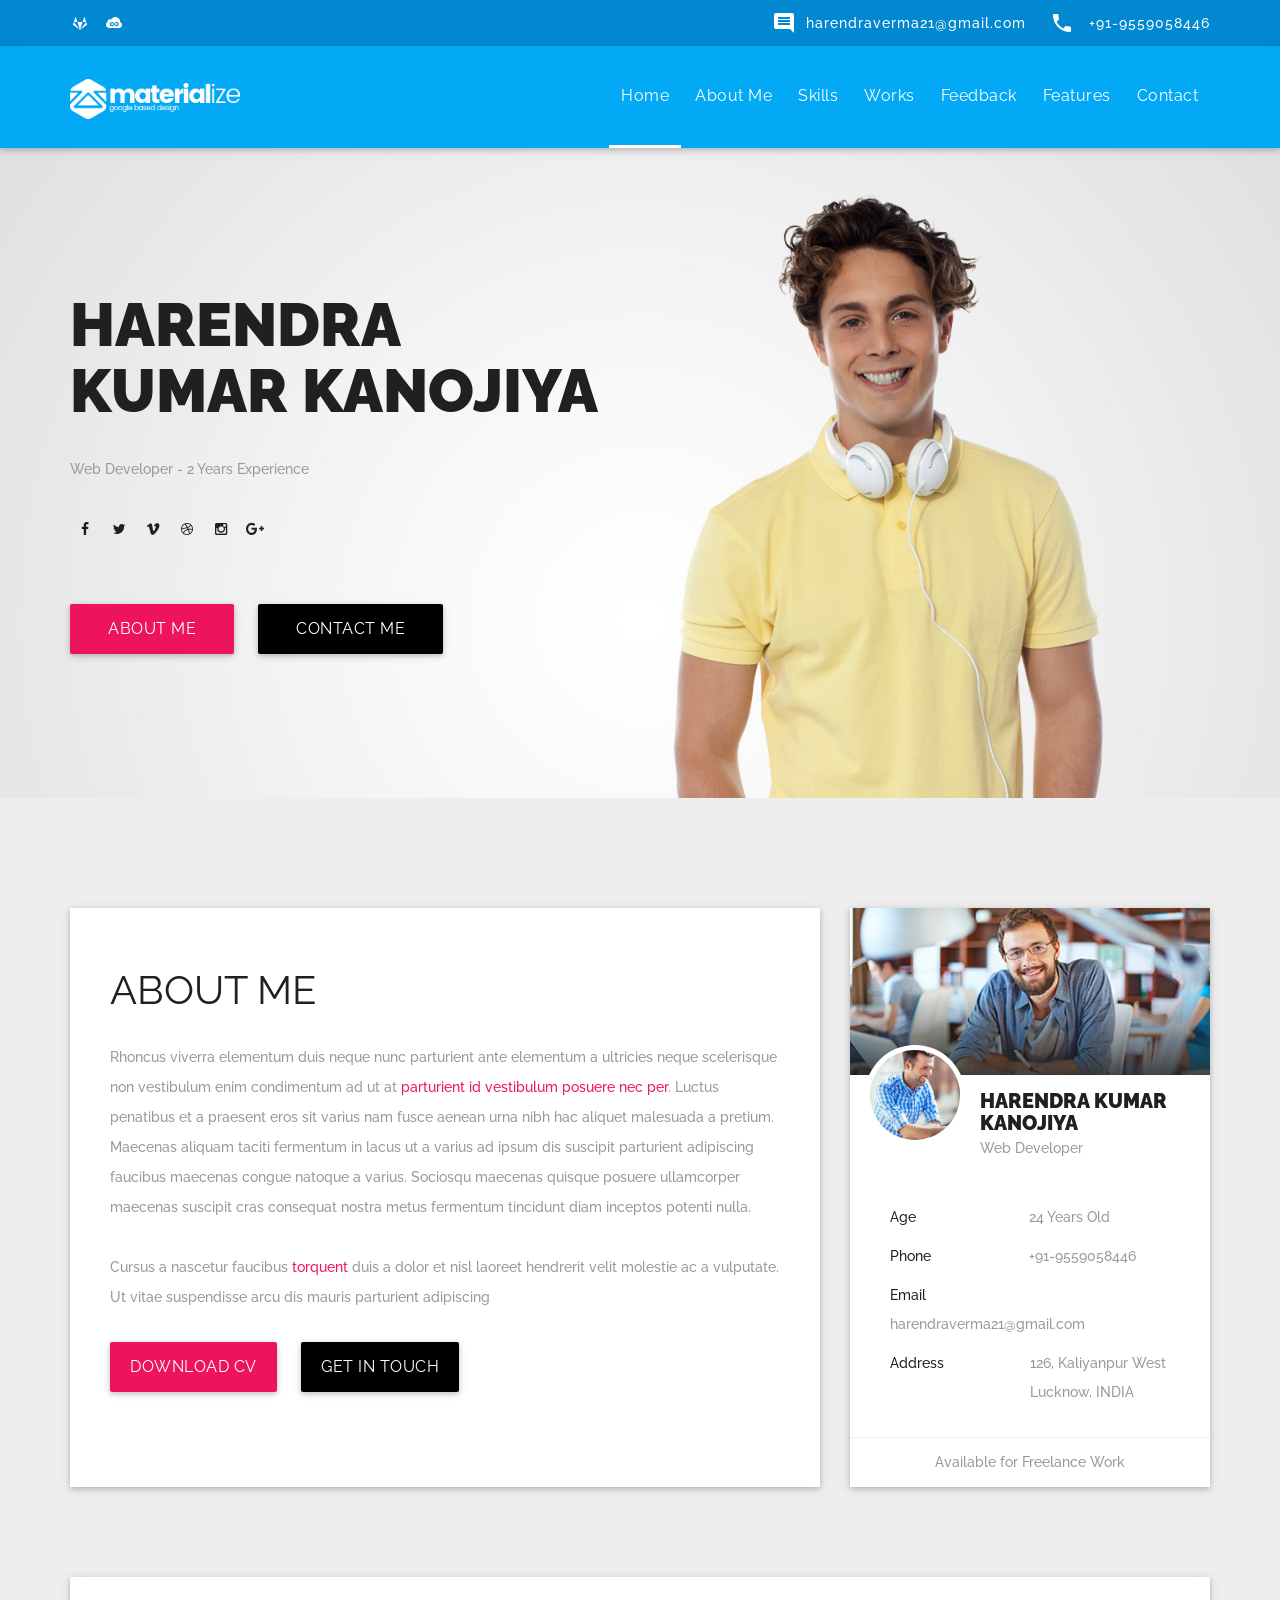
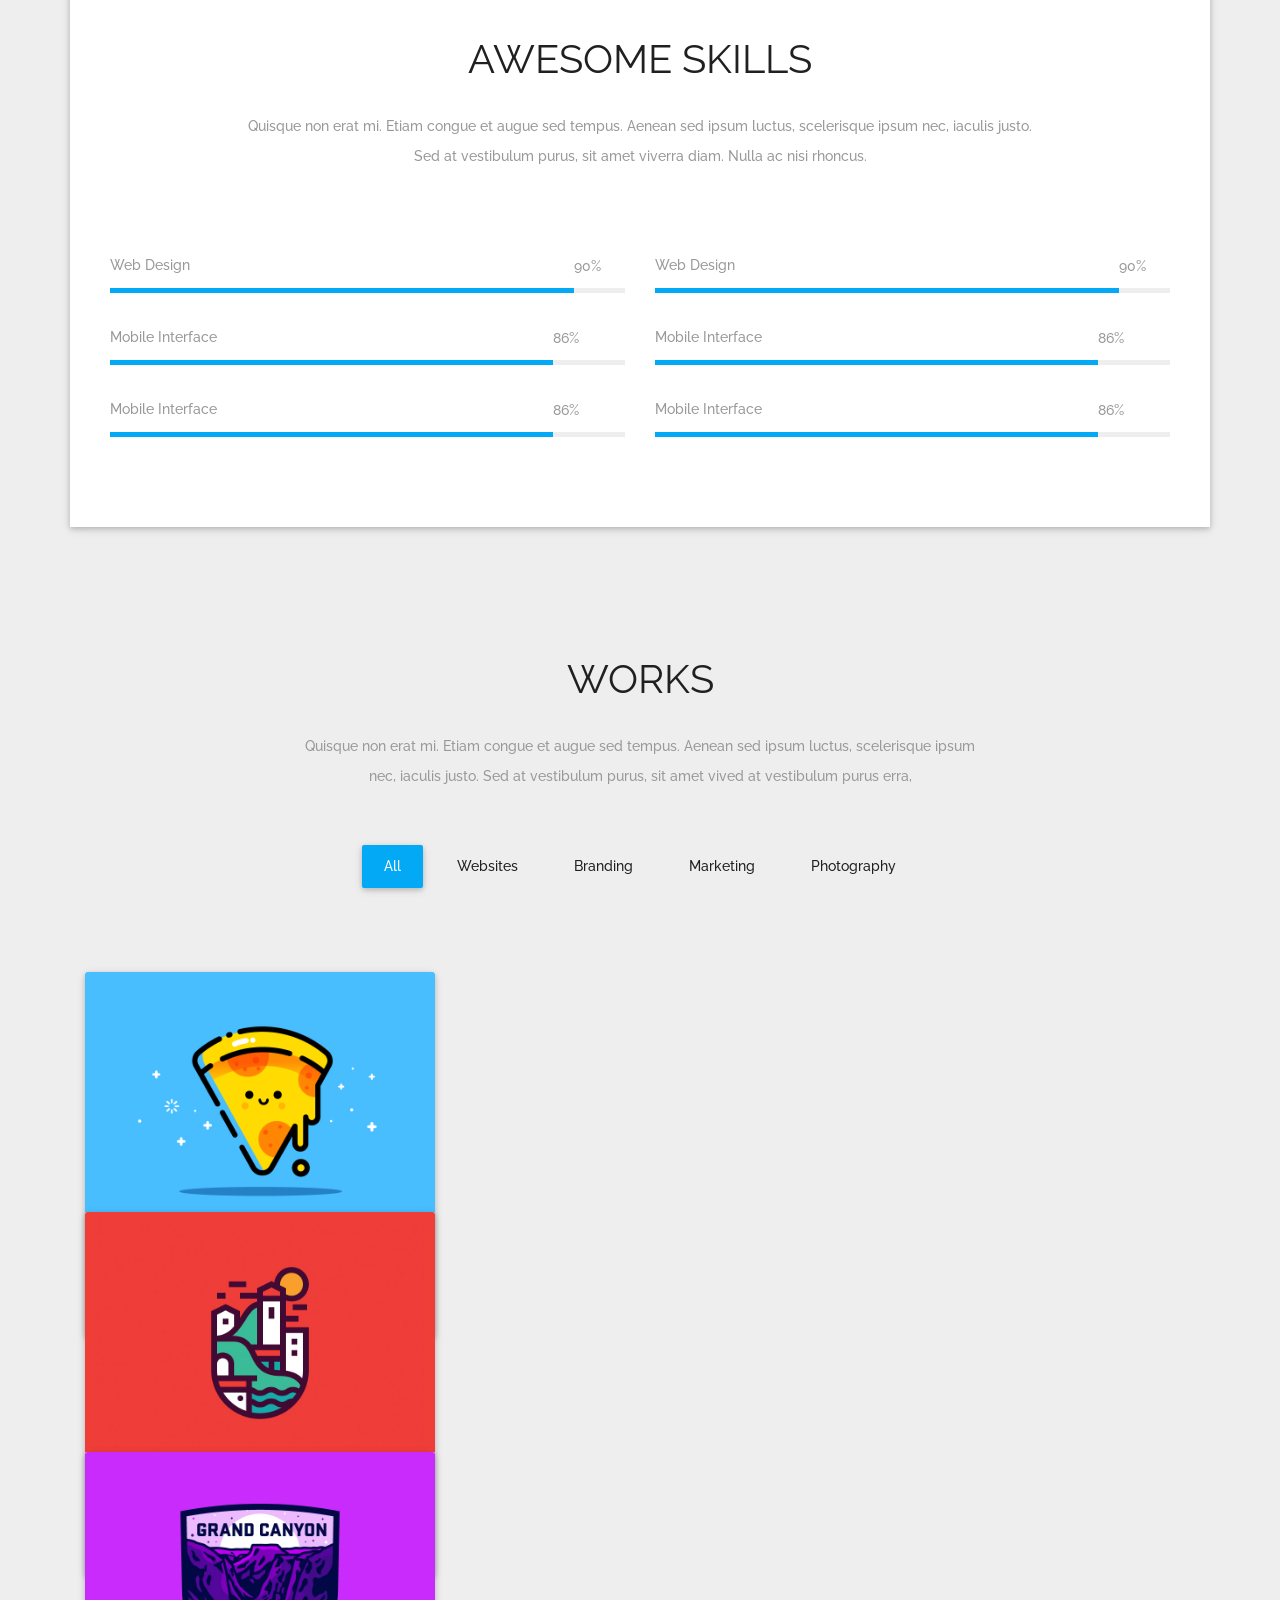
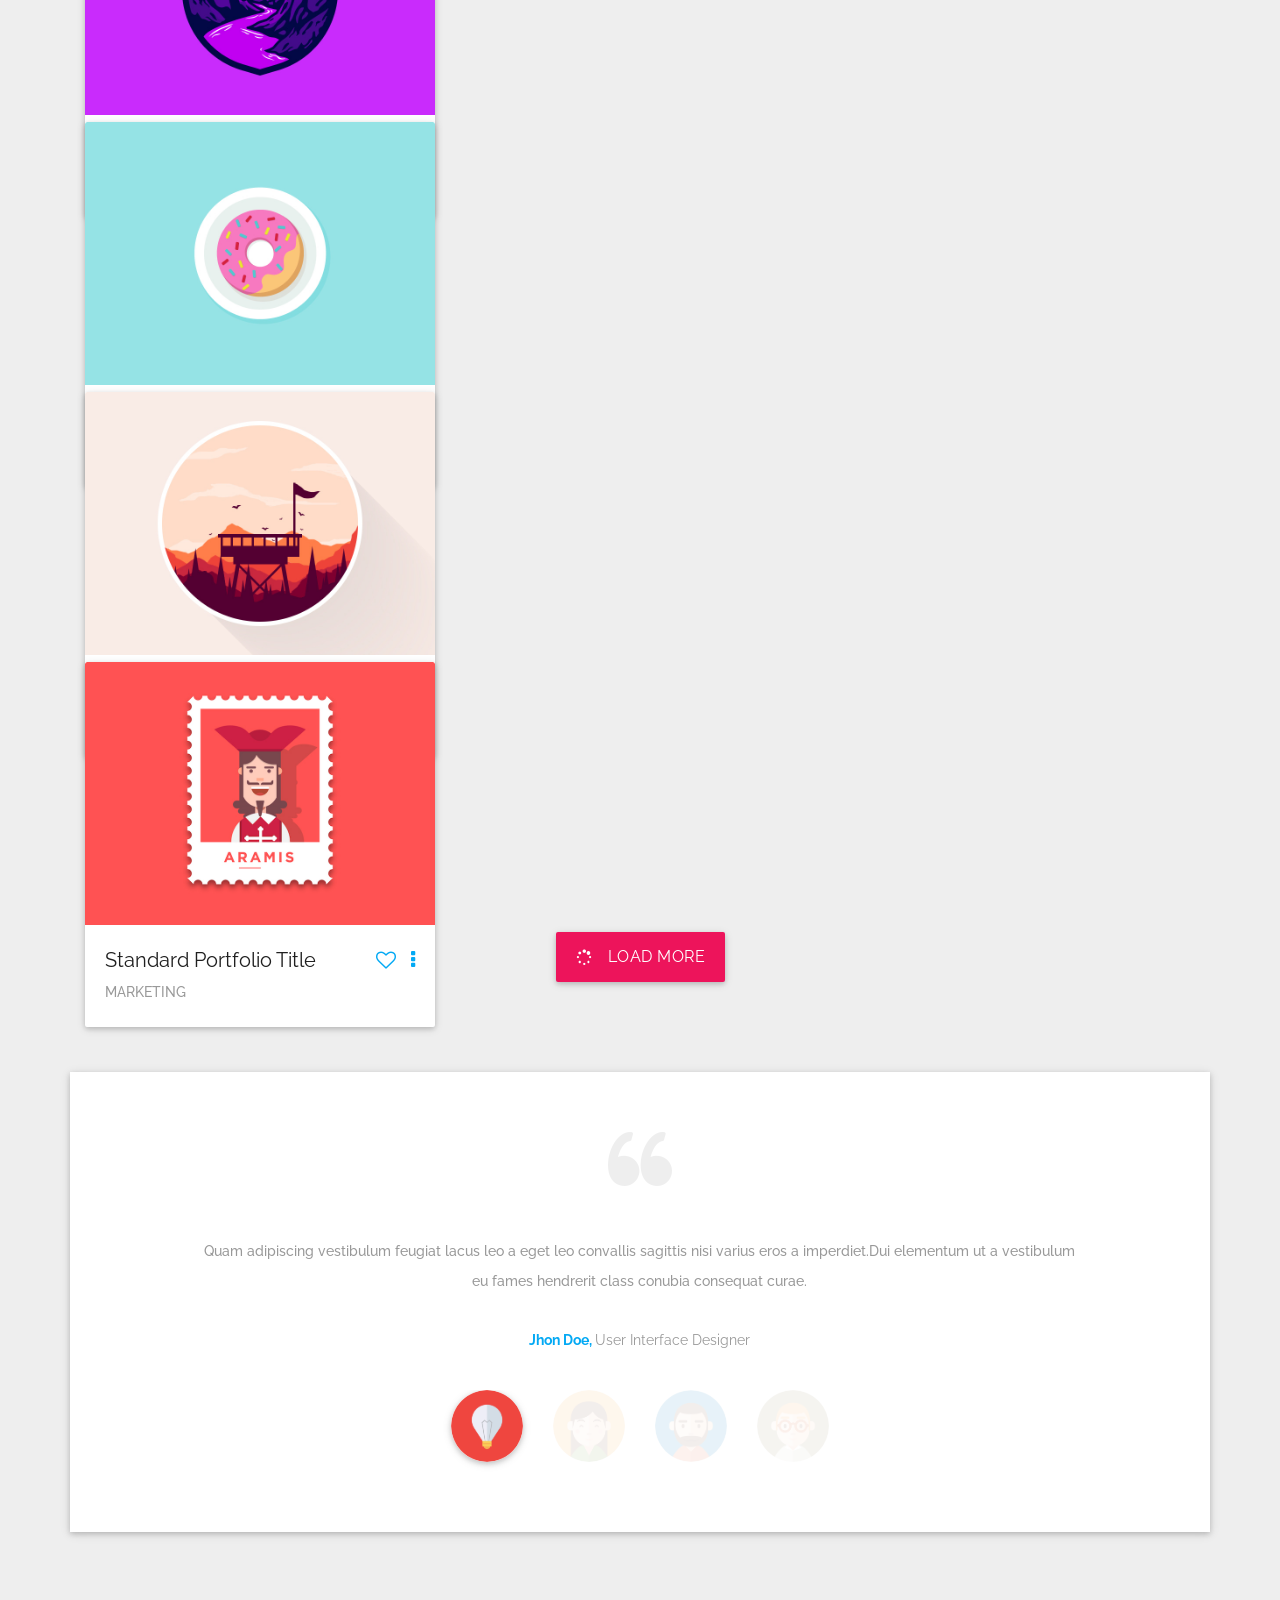
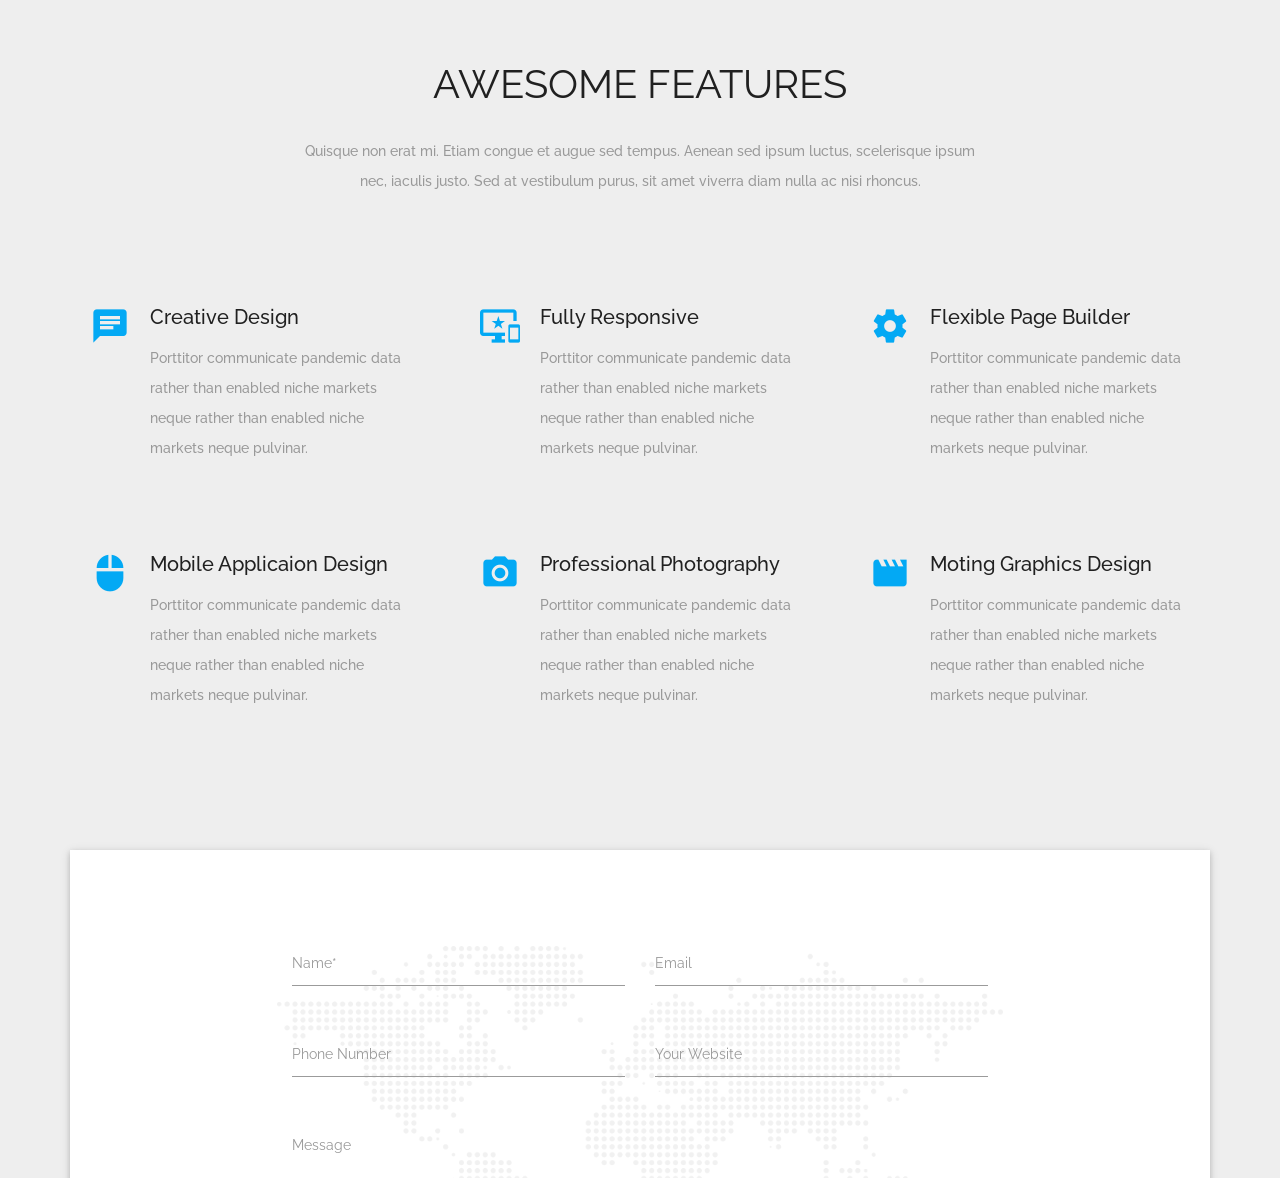
==== index.html @ daa201a1 "change to index.html" ====
<!DOCTYPE html>
<html lang="en">
<head>
<meta charset="utf-8">
<meta http-equiv="X-UA-Compatible" content="IE=edge">
<meta name="viewport" content="width=device-width, initial-scale=1">
<meta name="description" content="materialize is a material design based mutipurpose responsive template">
<meta name="keywords" content="material design, card style, material template, portfolio, corporate, business, creative, agency">
<meta name="author" content="harendra">
<title>Harendra Kumar Kanojiya - Personal Website</title>
<link href='https://fonts.googleapis.com/css?family=Raleway:400,300,500,700,900' rel='stylesheet' type='text/css'>

<link href="assets/fonts/font-awesome/css/font-awesome.min.css" rel="stylesheet">

<link href="assets/fonts/iconfont/material-icons.css" rel="stylesheet">

<link href="assets/flexSlider/flexslider.css" rel="stylesheet">

<link href="assets/materialize/css/materialize.min.css" rel="stylesheet">

<link href="assets/bootstrap/css/bootstrap.min.css" rel="stylesheet">

<link href="assets/css/shortcodes/shortcodesae52.css?v=5" rel="stylesheet">

<link href="styleae52.css?v=5" rel="stylesheet">


<!--[if lt IE 9]>
  <script src="https://oss.maxcdn.com/html5shiv/3.7.2/html5shiv.min.js"></script>
  <script src="https://oss.maxcdn.com/respond/1.4.2/respond.min.js"></script>
<![endif]-->
</head>
<body id="top" data-spy="scroll" data-target="#materialize-menu" data-offset="148">

<div class="top-bar light-blue darken-2 visible-md visible-lg">
<div class="container">
<div class="row">

<div class="col-md-6">

<ul class="list-inline social-top light tt-animate btt">
<li><a href="#"><i class="fa fa-gitlab"></i></a></li>
<li><a href="#"><i class="fa fa-jsfiddle"></i></a></li>
</ul>
</div>
<div class="col-md-6 text-right">
<ul class="topbar-cta no-margin">
<li class="mr-20">
<a><i class="material-icons mr-10">&#xE0B9;</i>harendraverma21@gmail.com</a>
</li>
<li>
<a><i class="material-icons mr-10">&#xE0CD;</i> +91-9559058446</a>
</li>
</ul>
</div>
</div>
</div>
</div>

<header id="header" class="tt-nav nav-border-bottom">
<div class="header-sticky brand-header">
<div class="container">
<div id="materialize-menu" class="menuzord">

<a href="#top" class="logo-brand page-scroll" data-section="#top">
<img src="assets/img/logo-white.png" alt="" />
</a>


<ul class="nav menuzord-menu pull-right light op-nav">
<li class="active">
<a href="#home" data-scroll>Home</a>
</li>
<li>
<a href="#about" data-scroll>About Me</a>
</li>
<li>
<a href="#skills" data-scroll>Skills</a>
</li>
<li>
<a href="#works" data-scroll>Works</a>
</li>
<li>
<a href="#testimonials" data-scroll>Feedback</a>
</li>
<li>
<a href="#features" data-scroll>Features</a>
</li>
<li>
<a href="#contact" data-scroll>Contact</a>
</li>
</ul>

</div>
</div>
</div>
</header>

<section id="home" class="banner-15 height-650 valign-wrapper">
<div class="valign-cell">
<div class="container">
<div class="row">
<div class="col-md-6">
<h1 class="intro-title text-uppercase mb-30">Harendra Kumar Kanojiya</h1>
<p class="text-medium">Web Developer - 2 Years Experience</p>
<ul class="social-link dark mb-30 tt-animate btt">
<li>
<a href="#"><i class="fa fa-facebook"></i></a>
</li>
<li>
<a href="#"><i class="fa fa-twitter"></i></a>
</li>
<li>
<a href="#"><i class="fa fa-vimeo"></i></a>
</li>
<li>
<a href="#"><i class="fa fa-dribbble"></i></a>
</li>
<li>
<a href="#"><i class="fa fa-instagram"></i></a>
</li>
<li>
<a href="#"><i class="fa fa-google-plus"></i></a>
</li>
</ul>
<a href="#" class="btn btn-lg pink waves-effect waves-light mt-20 mr-20">About Me</a>
<a href="#" class="btn btn-lg black waves-effect waves-light mt-20">Contact Me</a>
</div>
</div>
</div>
</div>
</section>
<section id="about" class="padding-top-110 grey lighten-3">
<div class="container">
<div class="row equal-height-row">
<div class="col-md-8">
<div class="white z-depth-1 equal-height-column">
<div class="box-padding">
<h1 class="text-uppercase mb-30">About Me</h1>
<p>Rhoncus viverra elementum duis neque nunc parturient ante elementum a ultricies neque scelerisque non vestibulum enim condimentum ad ut at <a href="#">parturient id vestibulum posuere nec per</a>. Luctus penatibus et a praesent eros sit varius nam fusce aenean urna nibh hac aliquet malesuada a pretium. Maecenas aliquam taciti fermentum in lacus ut a varius ad ipsum dis suscipit parturient adipiscing faucibus maecenas congue natoque a varius. Sociosqu maecenas quisque posuere ullamcorper maecenas suscipit cras consequat nostra metus fermentum tincidunt diam inceptos potenti nulla.</p>
<p>Cursus a nascetur faucibus <a href="#">torquent</a> duis a dolor et nisl laoreet hendrerit velit molestie ac a vulputate. Ut vitae suspendisse arcu dis mauris parturient adipiscing</p>
<div class="cta-button">
<a href="#!" class="btn pink mr-20 waves-effect waves-light">Download CV</a>
<a href="#!" class="btn black waves-effect waves-light">Get in touch</a>
</div>
</div>
</div>
</div>
<div class="col-md-4">
<div class="author-wrapper profile white z-depth-1 equal-height-column">
<div class="author-cover">
<img src="assets/img/blog/author-large-thumb.jpg" alt="">
</div>
<div class="author-avatar">
<img src="assets/img/blog/author-2.jpg" alt="">
<h2 class="text-extrabold text-uppercase no-margin">Harendra Kumar Kanojiya</h2>
<span>Web Developer</span>
</div>
<ul class="author-meta mb-30">
<li><span class="title"> Age </span> 24 Years Old</li>
<li><span class="title"> Phone </span> +91-9559058446</li>
<li><span class="title"> Email </span> harendraverma21@gmail.com</li>
<li><span class="title"> Address </span> <span class="address">126, Kaliyanpur West <br> Lucknow, INDIA</span></li>
</ul>
<hr>
<span class="available"><a class="page-scroll" href="#contact">Available for Freelance Work</a></span>
</div> 
</div>
</div>
</div>
</section>
<section id="skills" class="padding-top-90 padding-bottom-20 grey lighten-3">
<div class="container">
<div class="box-padding white z-depth-1">
<div class="text-center mb-80">
<h1 class="text-uppercase mb-30">Awesome skills</h1>
<p>Quisque non erat mi. Etiam congue et augue sed tempus. Aenean sed ipsum luctus, scelerisque ipsum nec, iaculis justo. <br>Sed at vestibulum purus, sit amet viverra diam. Nulla ac nisi rhoncus.</p>
</div>
<div class="row">
<div class="col-sm-6">
<div class="progress-section">
<span class="progress-title">Web Design</span>
<div class="progress">
<div class="progress-bar brand-bg six-sec-ease-in-out" role="progressbar" aria-valuenow="90" aria-valuemin="0" aria-valuemax="100">
<span>90%</span>
</div>
</div>
</div> 
<div class="progress-section">
<span class="progress-title">Mobile Interface</span>
<div class="progress">
<div class="progress-bar brand-bg six-sec-ease-in-out" role="progressbar" aria-valuenow="86" aria-valuemin="0" aria-valuemax="100">
<span>86%</span>
</div>
</div>
</div> 
<div class="progress-section">
<span class="progress-title">Mobile Interface</span>
<div class="progress">
<div class="progress-bar brand-bg six-sec-ease-in-out" role="progressbar" aria-valuenow="86" aria-valuemin="0" aria-valuemax="100">
<span>86%</span>
</div>
</div>
</div> 
</div>
<div class="col-sm-6">
<div class="progress-section">
<span class="progress-title">Web Design</span>
<div class="progress">
<div class="progress-bar brand-bg six-sec-ease-in-out" role="progressbar" aria-valuenow="90" aria-valuemin="0" aria-valuemax="100">
<span>90%</span>
</div>
</div>
</div> 
<div class="progress-section">
<span class="progress-title">Mobile Interface</span>
<div class="progress">
<div class="progress-bar brand-bg six-sec-ease-in-out" role="progressbar" aria-valuenow="86" aria-valuemin="0" aria-valuemax="100">
<span>86%</span>
</div>
</div>
</div> 
<div class="progress-section">
<span class="progress-title">Mobile Interface</span>
<div class="progress">
<div class="progress-bar brand-bg six-sec-ease-in-out" role="progressbar" aria-valuenow="86" aria-valuemin="0" aria-valuemax="100">
<span>86%</span>
</div>
</div>
</div> 
</div>
</div>
</div>
</div>
</section>
<section id="works" class="padding-top-110 grey lighten-3">
<div class="container">
<div class="text-center mb-50">
<h1 class="text-uppercase mb-30">Works</h1>
<p class="section-sub">Quisque non erat mi. Etiam congue et augue sed tempus. Aenean sed ipsum luctus, scelerisque ipsum nec, iaculis justo. Sed at vestibulum purus, sit amet vived at vestibulum purus erra,</p>
</div>
<div class="portfolio-container">
<ul class="portfolio-filter text-center brand-filter">
<li class="active waves-effect waves-light" data-group="all">All</li>
<li class="waves-effect waves-light" data-group="websites">Websites</li>
<li class="waves-effect waves-light" data-group="branding">Branding</li>
<li class="waves-effect waves-light" data-group="marketing">Marketing</li>
<li class="waves-effect waves-light" data-group="photography">Photography</li>
</ul>
<div class="portfolio portfolio-with-title col-3 gutter mtb-50">
<div class="portfolio-item" data-groups='["all", "branding"]'>
<div class="card">
<div class="card-image waves-effect waves-block waves-light">
<img class="activator" src="assets/img/portfolio/portfolio-1.jpg" alt="image">
</div>
<div class="card-content">
<span class="card-title activator">Standard Portfolio Title <i class="fa fa-ellipsis-v right"></i> <i class="fa fa-heart-o right"></i></span>
<p><a href="#">Photography</a></p>
</div>
<div class="card-reveal">
<span class="card-title">Standard Portfolio Title <i class="material-icons right">&#xE5CD;</i></span>
 <p><a href="#">Photography</a></p>
<p>Authoritatively grow quality technologies for strategic sources. Dramatically evolve front-end services for functional e-markets. Credibly parallel task multifunctional methods.</p>
<a href="#" class="readmore">View full project</a>
</div>
</div>
</div>
<div class="portfolio-item" data-groups='["all", "branding", "marketing"]'>
<div class="card">
<div class="card-image waves-effect waves-block waves-light">
<img class="activator" src="assets/img/portfolio/portfolio-2.jpg" alt="image">
</div>
<div class="card-content">
<span class="card-title activator">Standard Portfolio Title <i class="fa fa-ellipsis-v right"></i> <i class="fa fa-heart-o right"></i></span>
<p><a href="#">Website</a></p>
</div>
<div class="card-reveal">
<span class="card-title">Standard Portfolio Title <i class="material-icons right">&#xE5CD;</i></span>
<p><a href="#">Website</a></p>
<p>Authoritatively grow quality technologies for strategic sources. Dramatically evolve front-end services for functional e-markets. Credibly parallel task multifunctional methods.</p>
<a href="#" class="readmore">View full project</a>
</div>
</div>
</div>
<div class="portfolio-item" data-groups='["all", "websites", "branding"]'>
<div class="card">
<div class="card-image waves-effect waves-block waves-light">
<img class="activator" src="assets/img/portfolio/portfolio-3.jpg" alt="image">
</div>
<div class="card-content">
<span class="card-title activator">Standard Portfolio Title <i class="fa fa-ellipsis-v right"></i> <i class="fa fa-heart-o right"></i></span>
<p><a href="#">Material Design</a></p>
</div>
<div class="card-reveal">
<span class="card-title">Standard Portfolio Title <i class="material-icons right">&#xE5CD;</i></span>
<p><a href="#">Material Design</a></p>
<p>Authoritatively grow quality technologies for strategic sources. Dramatically evolve front-end services for functional e-markets. Credibly parallel task multifunctional methods.</p>
<a href="#" class="readmore">View full project</a>
</div>
</div>
</div>
<div class="portfolio-item" data-groups='["all", "websites", "photography", "marketing"]'>
<div class="card">
<div class="card-image waves-effect waves-block waves-light">
<img class="activator" src="assets/img/portfolio/portfolio-4.jpg" alt="image">
</div>
<div class="card-content">
<span class="card-title activator">Standard Portfolio Title <i class="fa fa-ellipsis-v right"></i> <i class="fa fa-heart-o right"></i></span>
<p><a href="#">UX Design</a></p>
</div>
<div class="card-reveal">
<span class="card-title">Standard Portfolio Title <i class="material-icons right">&#xE5CD;</i></span>
<p><a href="#">UX Design</a></p>
<p>Authoritatively grow quality technologies for strategic sources. Dramatically evolve front-end services for functional e-markets. Credibly parallel task multifunctional methods.</p>
<a href="#" class="readmore">View full project</a>
</div>
</div>
</div>
<div class="portfolio-item" data-groups='["all", "websites",  "photography"]'>
<div class="card">
<div class="card-image waves-effect waves-block waves-light">
<img class="activator" src="assets/img/portfolio/portfolio-5.jpg" alt="image">
</div>
<div class="card-content">
<span class="card-title activator">Standard Portfolio Title <i class="fa fa-ellipsis-v right"></i> <i class="fa fa-heart-o right"></i></span>
<p><a href="#">UI Design</a></p>
</div>
<div class="card-reveal">
<span class="card-title">Standard Portfolio Title <i class="material-icons right">&#xE5CD;</i></span>
<p><a href="#">UI Design</a></p>
<p>Authoritatively grow quality technologies for strategic sources. Dramatically evolve front-end services for functional e-markets. Credibly parallel task multifunctional methods.</p>
<a href="#" class="readmore">View full project</a>
</div>
</div>
</div>
<div class="portfolio-item" data-groups='["all", "marketing", "photography"]'>
<div class="card">
<div class="card-image waves-effect waves-block waves-light">
<img class="activator" src="assets/img/portfolio/portfolio-6.jpg" alt="image">
</div>
<div class="card-content">
<span class="card-title activator">Standard Portfolio Title <i class="fa fa-ellipsis-v right"></i> <i class="fa fa-heart-o right"></i></span>
<p><a href="#">Marketing</a></p>
</div>
<div class="card-reveal">
<span class="card-title">Standard Portfolio Title <i class="material-icons right">&#xE5CD;</i></span>
<p><a href="#">Marketing</a></p>
<p>Authoritatively grow quality technologies for strategic sources. Dramatically evolve front-end services for functional e-markets. Credibly parallel task multifunctional methods.</p>
<a href="#" class="readmore">View full project</a>
</div>
</div>
</div>
</div>
<div class="load-more-button text-center">
<a class="waves-effect waves-light btn btn-large pink"> <i class="fa fa-spinner left"></i> Load More</a>
</div>
</div>
</div>
</section>
<section id="testimonials" class="padding-top-90 padding-bottom-20 grey lighten-3">
<div class="container">
<div class="box-padding white z-depth-1">
<div class="row">
<div class="col-md-10 col-md-offset-1">
<div class="thumb-carousel circle-thumb text-center">
 <ul class="slides">
<li data-thumb="assets/img/client-thumb/5.png">
<div class="icon">
<img src="assets/img/quote-dark.png" alt="Customer Thumb">
</div>
<div class="content">
<p>Quam adipiscing vestibulum feugiat lacus leo a eget leo convallis sagittis nisi varius eros a imperdiet.Dui elementum ut a vestibulum eu fames hendrerit class conubia consequat curae.</p>
<div class="testimonial-meta brand-color">
Jhon Doe,
<span>User Interface Designer</span>
</div>
</div>
</li>
<li data-thumb="assets/img/client-thumb/2.png">
<div class="icon">
<img src="assets/img/quote-dark.png" alt="Customer Thumb">
</div>
<div class="content">
<p>Quam adipiscing vestibulum feugiat lacus leo a eget leo convallis sagittis nisi varius eros a imperdiet.Dui elementum ut a vestibulum eu fames hendrerit class conubia consequat curae.</p>
<div class="testimonial-meta brand-color">
Elita Karim,
<span>User Interface Designer</span>
</div>
</div>
</li>
<li data-thumb="assets/img/client-thumb/3.png">
<div class="icon">
<img src="assets/img/quote-dark.png" alt="Customer Thumb">
</div>
<div class="content">
<p>Quam adipiscing vestibulum feugiat lacus leo a eget leo convallis sagittis nisi varius eros a imperdiet.Dui elementum ut a vestibulum eu fames hendrerit class conubia consequat curae.</p>
<div class="testimonial-meta brand-color">
Tomas Udoy,
<span>User Interface Designer</span>
</div>
</div>
</li>
<li data-thumb="assets/img/client-thumb/4.png">
<div class="icon">
<img src="assets/img/quote-dark.png" alt="Customer Thumb">
</div>
<div class="content">
<p>Quam adipiscing vestibulum feugiat lacus leo a eget leo convallis sagittis nisi varius eros a imperdiet.Dui elementum ut a vestibulum eu fames hendrerit class conubia consequat curae.</p>
<div class="testimonial-meta brand-color">
Jonathon Bin,
<span>User Interface Designer</span>
</div>
</div>
</li>
</ul>
</div>
</div>
</div>
</div>
</div>
</section>
<section id="features" class="padding-top-110 grey lighten-3">
<div class="container">
<div class="text-center mb-80">
<h1 class="text-uppercase mb-30">Awesome Features</h1>
<p class="section-sub">Quisque non erat mi. Etiam congue et augue sed tempus. Aenean sed ipsum luctus, scelerisque ipsum nec, iaculis justo. Sed at vestibulum purus, sit amet viverra diam nulla ac nisi rhoncus.</p>
</div>
<div class="row">
<div class="col-md-4 mb-30">
<div class="featured-item hover-outline brand-hover radius-4">
<div class="icon">
 <i class="material-icons colored brand-icon">&#xE0B7;</i>
</div>
<div class="desc">
<h2>Creative Design</h2>
<p>Porttitor communicate pandemic data rather than enabled niche markets neque rather than enabled niche markets neque pulvinar.</p>
</div>
</div>
</div>
<div class="col-md-4 mb-30">
<div class="featured-item hover-outline brand-hover radius-4">
<div class="icon">
<i class="material-icons colored brand-icon">&#xE912;</i>
</div>
<div class="desc">
<h2>Fully Responsive</h2>
<p>Porttitor communicate pandemic data rather than enabled niche markets neque rather than enabled niche markets neque pulvinar.</p>
</div>
</div>
</div>
<div class="col-md-4 mb-30">
<div class="featured-item hover-outline brand-hover radius-4">
<div class="icon">
<i class="material-icons colored brand-icon">&#xE8B8;</i>
</div>
<div class="desc">
<h2>Flexible Page Builder</h2>
<p>Porttitor communicate pandemic data rather than enabled niche markets neque rather than enabled niche markets neque pulvinar.</p>
</div>
</div>
</div>
<div class="col-md-4">
<div class="featured-item hover-outline brand-hover radius-4">
<div class="icon">
<i class="material-icons colored brand-icon">&#xE323;</i>
</div>
<div class="desc">
<h2>Mobile Applicaion Design</h2>
<p>Porttitor communicate pandemic data rather than enabled niche markets neque rather than enabled niche markets neque pulvinar.</p>
</div>
</div>
</div>
<div class="col-md-4">
<div class="featured-item hover-outline brand-hover radius-4">
<div class="icon">
<i class="material-icons colored brand-icon">&#xE412;</i>
</div>
<div class="desc">
<h2>Professional Photography</h2>
<p>Porttitor communicate pandemic data rather than enabled niche markets neque rather than enabled niche markets neque pulvinar.</p>
</div>
</div>
</div>
<div class="col-md-4">
<div class="featured-item hover-outline brand-hover radius-4">
<div class="icon">
<i class="material-icons colored brand-icon">&#xE02C;</i>
</div>
<div class="desc">
<h2>Moting Graphics Design</h2>
<p>Porttitor communicate pandemic data rather than enabled niche markets neque rather than enabled niche markets neque pulvinar.</p>
</div>
</div>
</div>
</div>
</div>
</section>
 <section id="contact" class="section-padding grey lighten-3">
<div class="container">
<div class="box-padding white z-depth-1">
<div class="row">
<div class="col-md-8 col-md-offset-2 contact-form-bg">
<form name="contact-form" id="contactForm" action="https://trendytheme.net/demo/matrox/sendemail.php" method="POST">
<div class="row">
<div class="col-md-6">
<div class="input-field">
<input type="text" name="name" class="validate" id="name">
<label for="name">Name*</label>
</div>
</div>
<div class="col-md-6">
<div class="input-field">
<label class="sr-only" for="email">Email Address*</label>
<input id="email" type="email" name="email" class="validate">
<label for="email" data-error="wrong" data-success="right">Email</label>
</div>
</div>
</div>
<div class="row">
<div class="col-md-6">
<div class="input-field">
<input id="phone" type="tel" name="phone" class="validate">
<label for="phone">Phone Number</label>
</div>
</div>
<div class="col-md-6">
<div class="input-field">
<input id="website" type="text" name="website" class="validate">
<label for="website">Your Website</label>
</div>
</div>
</div>
<div class="input-field">
<textarea name="message" id="message" class="materialize-textarea"></textarea>
<label for="message">Message</label>
</div>
<div class="text-center">
<button type="submit" name="submit" class="waves-effect waves-light btn pink mt-30">Send Message</button>
</div>
</form>
</div>
</div>
</div>
</div>
</section>
<footer class="footer footer-two">
<div class="primary-footer brand-bg">
<div class="container">
<a href="#top" class="page-scroll btn-floating btn-large pink back-top waves-effect waves-light tt-animate btt" data-section="#top">
<i class="material-icons">&#xE316;</i>
</a>
<div class="row">
<div class="col-md-12 text-center">
<div class="footer-logo">
<a href="#top" class="page-scroll" data-section="#top">
<img src="assets/img/logo-white.png" alt="">
</a>
</div>
<ul class="social-link tt-animate ltr">
<li><a href="#"><i class="fa fa-facebook"></i></a></li>
<li><a href="#"><i class="fa fa-twitter"></i></a></li>
<li><a href="#"><i class="fa fa-tumblr"></i></a></li>
<li><a href="#"><i class="fa fa-linkedin"></i></a></li>
<li><a href="#"><i class="fa fa-dribbble"></i></a></li>
<li><a href="#"><i class="fa fa-instagram"></i></a></li>
<li><a href="#"><i class="fa fa-rss"></i></a></li>
</ul>
</div>
</div>
</div>
</div>
<div class="secondary-footer brand-bg darken-2">
<div class="container text-center">
<span class="copy-text">Copyright &copy; 2016 <a href="#">Materialize</a> &nbsp; | &nbsp; All Rights Reserved &nbsp; | &nbsp; Designed By <a href="#">TrendyTheme</a></span>
</div>
</div>
</footer>

<div id="preloader">
<div class="preloader-position">
<img src="assets/img/logo-colored.png" alt="logo">
<div class="progress">
<div class="indeterminate"></div>
</div>
</div>
</div>


<script src="assets/js/jquery-2.1.3.min.js"></script>
<script src="assets/bootstrap/js/bootstrap.min.js"></script>
<script src="assets/materialize/js/materialize.min.js"></script>
<script src="assets/js/jquery.easing.min.js"></script>
<script src="assets/js/smoothscroll.min.html"></script>
<script src="assets/js/smooth-menu.js"></script>
<script src="assets/js/jquery.inview.min.js"></script>
<script src="assets/js/jquery.stellar.min.js"></script>
<script src="assets/js/imagesloaded.js"></script>
<script src="assets/js/jquery.shuffle.min.js"></script>
<script src="assets/js/menuzord.js"></script>
<script src="assets/js/equalheight.js"></script>
<script src="assets/flexSlider/jquery.flexslider-min.js"></script>
<script src="assets/js/scriptsae52.js?v=5"></script>
</body>

</html>
---- assets/fonts/iconfont/material-icons.css ----
@font-face{font-family:material icons;font-style:normal;font-weight:400;src:url(MaterialIcons-Regular.eot);src:local('Material Icons'),local('MaterialIcons-Regular'),url(MaterialIcons-Regular.html) format('woff2'),url(MaterialIcons-Regular.woff) format('woff'),url(MaterialIcons-Regular.ttf) format('truetype')}.material-icons{font-family:material icons;font-weight:400;font-style:normal;font-size:24px;display:inline-block;width:1em;height:1em;line-height:1;text-transform:none;letter-spacing:normal;word-wrap:normal;white-space:nowrap;direction:ltr;-webkit-font-smoothing:antialiased;text-rendering:optimizeLegibility;-moz-osx-font-smoothing:grayscale;font-feature-settings:'liga'}
---- assets/flexSlider/flexslider.css ----
@font-face{font-family:flexslider-icon;src:url(fonts/flexslider-icon.eot);src:url(fonts/flexslider-icond41d.eot?#iefix) format('embedded-opentype'),url(fonts/flexslider-icon.woff) format('woff'),url(fonts/flexslider-icon.ttf) format('truetype'),url(fonts/flexslider-icon.svg#flexslider-icon) format('svg');font-weight:400;font-style:normal}.flex-container a:hover,.flex-slider a:hover,.flex-container a:focus,.flex-slider a:focus{outline:none}.slides,.slides>li,.flex-control-nav,.flex-direction-nav{margin:0;padding:0;list-style:none}.flex-pauseplay span{text-transform:capitalize}.flexslider{margin:0;padding:0}.flexslider .slides>li{display:none;-webkit-backface-visibility:hidden}.flexslider .slides img{width:100%;display:block}.flexslider .slides:after{content:"\0020";display:block;clear:both;visibility:hidden;line-height:0;height:0}html[xmlns] .flexslider .slides{display:block}* html .flexslider .slides{height:1%}.no-js .flexslider .slides>li:first-child{display:block}.flexslider{margin:0 0 60px;background:#fff;border:4px solid #fff;position:relative;zoom:1;-webkit-border-radius:4px;-moz-border-radius:4px;border-radius:4px;-webkit-box-shadow:'' 0 1px 4px rgba(0,0,0,.2);-moz-box-shadow:'' 0 1px 4px rgba(0,0,0,.2);-o-box-shadow:'' 0 1px 4px rgba(0,0,0,.2);box-shadow:'' 0 1px 4px rgba(0,0,0,.2)}.flexslider .slides{zoom:1}.flexslider .slides img{height:auto}.flex-viewport{max-height:2000px;-webkit-transition:all 1s ease;-moz-transition:all 1s ease;-ms-transition:all 1s ease;-o-transition:all 1s ease;transition:all 1s ease}.loading .flex-viewport{max-height:300px}.carousel li{margin-right:5px}.flex-direction-nav{*height:0}.flex-direction-nav a{text-decoration:none;display:block;width:40px;height:40px;margin:-20px 0 0;position:absolute;top:50%;z-index:10;overflow:hidden;opacity:0;cursor:pointer;color:rgba(0,0,0,.8);text-shadow:1px 1px 0 rgba(255,255,255,.3);-webkit-transition:all .3s ease-in-out;-moz-transition:all .3s ease-in-out;-ms-transition:all .3s ease-in-out;-o-transition:all .3s ease-in-out;transition:all .3s ease-in-out}.flex-direction-nav a:before{font-family:flexslider-icon;font-size:40px;display:inline-block;content:'\f001';color:rgba(0,0,0,.8);text-shadow:1px 1px 0 rgba(255,255,255,.3)}.flex-direction-nav a.flex-next:before{content:'\f002'}.flex-direction-nav .flex-prev{left:-50px}.flex-direction-nav .flex-next{right:-50px;text-align:right}.flexslider:hover .flex-direction-nav .flex-prev{opacity:.7;left:10px}.flexslider:hover .flex-direction-nav .flex-prev:hover{opacity:1}.flexslider:hover .flex-direction-nav .flex-next{opacity:.7;right:10px}.flexslider:hover .flex-direction-nav .flex-next:hover{opacity:1}.flex-direction-nav .flex-disabled{opacity:0!important;filter:alpha(opacity=0);cursor:default}.flex-pauseplay a{display:block;width:20px;height:20px;position:absolute;bottom:5px;left:10px;opacity:.8;z-index:10;overflow:hidden;cursor:pointer;color:#000}.flex-pauseplay a:before{font-family:flexslider-icon;font-size:20px;display:inline-block;content:'\f004'}.flex-pauseplay a:hover{opacity:1}.flex-pauseplay a .flex-play:before{content:'\f003'}.flex-control-nav{width:100%;position:absolute;bottom:-40px;text-align:center}.flex-control-nav li{margin:0 6px;display:inline-block;zoom:1;*display:inline}.flex-control-paging li a{width:11px;height:11px;display:block;background:#666;background:rgba(0,0,0,.5);cursor:pointer;text-indent:-9999px;-webkit-box-shadow:inset 0 0 3px rgba(0,0,0,.3);-moz-box-shadow:inset 0 0 3px rgba(0,0,0,.3);-o-box-shadow:inset 0 0 3px rgba(0,0,0,.3);box-shadow:inset 0 0 3px rgba(0,0,0,.3);-webkit-border-radius:20px;-moz-border-radius:20px;border-radius:20px}.flex-control-paging li a:hover{background:#333;background:rgba(0,0,0,.7)}.flex-control-paging li a.flex-active{background:#000;background:rgba(0,0,0,.9);cursor:default}.flex-control-thumbs{margin:5px 0 0;position:static;overflow:hidden}.flex-control-thumbs li{width:25%;float:left;margin:0}.flex-control-thumbs img{width:100%;height:auto;display:block;opacity:.7;cursor:pointer;-webkit-transition:all 1s ease;-moz-transition:all 1s ease;-ms-transition:all 1s ease;-o-transition:all 1s ease;transition:all 1s ease}.flex-control-thumbs img:hover{opacity:1}.flex-control-thumbs .flex-active{opacity:1;cursor:default}@media screen and (max-width:860px){.flex-direction-nav .flex-prev{opacity:1;left:10px}.flex-direction-nav .flex-next{opacity:1;right:10px}}
---- assets/css/shortcodes/shortcodesae52.css ----
/*-----------------------------------------------------------------------------------
Shortcodes style
-----------------------------------------------------------------------------------*/

@import url("accordion.css");
@import url("alert.css");
@import url("blog.css");
@import url("countdown.css");
@import url("facts.css");
@import url("form-style.css");
@import url("featured-box.css");
@import url("footer.css");
@import url("header.css");
@import url("page-title.css");
@import url("portfolio.css");
@import url("promo-box.css");
@import url("pricing.css");
@import url("slider.css");
@import url("tabs.css");
@import url("team.css");
@import url("testimonial.css");
---- styleae52.css ----
@import "assets/fonts/flaticon/flaticon.css";@import "https://fonts.googleapis.com/css?family=Roboto:400,300,500,700,900";@import "https://fonts.googleapis.com/css?family=Great+Vibes";body{font-family:raleway,sans-serif!important;font-size:14px;line-height:29px;font-weight:500;color:#999;background-color:#fff;overflow-x:hidden;-webkit-text-size-adjust:100%;-webkit-overflow-scrolling:touch;-webkit-font-smoothing:antialiased!important}html{font-family:raleway,sans-serif!important}html,body{width:100%;height:100%!important}a{color:#ed145b}a,a>*{outline:none;cursor:pointer;text-decoration:none}a:focus,a:hover{color:#03a9f4;outline:none;text-decoration:none}a,.navbar a,.form-control{-webkit-transition:all .3s ease;-moz-transition:all .3s ease;-ms-transition:all .3s ease;-o-transition:all .3s ease;transition:all .3s ease}h1,h2,h3,h4,h5,h6{font-family:raleway,sans-serif!important;font-weight:400;color:#202020;margin:0 0 15px}h1{font-size:40px}h2{font-size:20px}h3{font-size:18px}h4{font-size:16px}h5{font-size:14px}h6{font-size:12px}p img{margin:0}p{margin:0 0 30px;line-height:30px}hr{margin:0}.btn{height:50px;padding:12px 20px;font-size:16px;line-height:26px;border-radius:2px;background-color:#03a9f4;border:0}.btn-lg{padding:12px 38px}@media screen and (max-width:767px){.btn-lg{height:auto;font-size:14px;padding:8px 25px}}.btn:hover{background-color:#03a9f4}.btn.active,.btn:active{box-shadow:0 5px 11px 0 rgba(0,0,0,.18),0 4px 15px 0 rgba(0,0,0,.15)}.btn.white,.btn.white:hover,.btn.white:focus{color:#03a9f4}.btn i.material-icons{font-size:20px}.btn.focus,.btn:focus,.btn:hover{color:#fff}.btn:focus,button:focus{outline:none!important}.btn-download{padding:16px 38px;text-align:left;line-height:22px;height:75px}.btn-download i{font-size:30px;line-height:48px}.btn-download span{display:block!important;overflow:hidden}.btn-download strong{display:block;font-size:20px;font-weight:900;text-transform:uppercase}address{margin:30px 0 0;font-style:normal;line-height:25px}address hr{margin-top:20px;margin-bottom:20px}thead{color:#272829;background-color:#f5f5f5;border-bottom:1px solid #eee}.table>thead>tr>th{padding:12px 8px}.table>thead>tr>th{border-bottom:0}.table>tbody>tr>td,.table>tbody>tr>th{color:#666;padding:15px 8px;border-top:1px solid #eee}.contact-info i{font-size:30px;line-height:38px;float:left;margin-right:18px;padding-left:2px}.contact-info .address,.contact-info .phone,.contact-info .mail{overflow:hidden}.contact-info .mail a{color:#999}.contact-info .mail a:hover{color:#03a9f4}#mapcontent p{margin:0}.contact-form-wrapper{background:url(assets/img/vactor-map.png) no-repeat center center}.contact-form-bg{background:url(assets/img/vactor-map.png) no-repeat center center;background-size:contain}@media(min-width:992px){#contactForm .submit-button{float:right}}.form-control{border-radius:0}.input-field{margin-top:45px}.input-field label{color:#999;top:0;left:0;font-size:14px;line-height:16px;font-weight:400;margin:0}.input-field label.active{font-size:12px}.alert{padding:12px 15px}.overflow-hidden{overflow:hidden}.no-margin{margin:0!important}.no-gutter>[class*=col-]{padding-right:0;padding-left:0}.no-padding{padding:0!important}.section-padding{padding:110px 0}.mt-10{margin-top:10px}.mt-15{margin-top:15px}.mt-20{margin-top:20px}.mt-30{margin-top:30px}.mt-40{margin-top:40px}.mt-50{margin-top:50px}.mt-80{margin-top:80px}.mt-100{margin-top:100px}.mb-10{margin-bottom:10px!important}.mb-15{margin-bottom:15px!important}.mb-20{margin-bottom:20px!important}.mb-30{margin-bottom:30px!important}.mb-40{margin-bottom:40px!important}.mb-50{margin-bottom:50px!important}.mb-80{margin-bottom:80px!important}.mb-100{margin-bottom:100px!important}.mtb-50{margin:50px 0!important}.mr-10{margin-right:10px}.mr-20{margin-right:20px}.ml-10{margin-left:10px}.ml-20{margin-left:20px}.padding-top-50{padding-top:50px}.padding-top-70{padding-top:70px}.padding-top-90{padding-top:90px}.padding-top-100{padding-top:100px}.padding-top-110{padding-top:110px}.padding-top-120{padding-top:120px}.padding-top-160{padding-top:160px}.padding-top-220{padding-top:220px}@media screen and (max-width:768px){.padding-top-220{padding-top:170px}}.padding-bottom-20{padding-bottom:20px}.padding-bottom-30{padding-bottom:30px}.padding-bottom-50{padding-bottom:50px}.padding-bottom-70{padding-bottom:70px}.padding-bottom-80{padding-bottom:80px}.padding-bottom-90{padding-bottom:90px}.padding-bottom-100{padding-bottom:100px}.padding-bottom-110{padding-bottom:110px}.padding-bottom-120{padding-bottom:120px}.padding-bottom-190{padding-bottom:190px}@media screen and (min-width:992px){.pl-100{padding-left:100px}}.ptb-30{padding:30px 0}.ptb-50{padding:50px 0}.ptb-70{padding:70px 0}.ptb-90{padding-top:90px;padding-bottom:90px}.ptb-110{padding-top:110px;padding-bottom:110px}.ptb-120{padding-top:120px;padding-bottom:120px}.ptb-150{padding:150px 0}.ptb-190{padding:190px 0}@media screen and (max-width:991px){.mt-sm-30{margin-top:30px}.mt-sm-50{margin-top:50px}.mb-sm-30{margin-bottom:30px}.mb-sm-50{margin-bottom:50px}}@media screen and (max-width:768px){.mt-xs-30{margin-top:30px}.mt-xs-46{margin-top:46px}}.radius-2{border-radius:2px}.radius-3{border-radius:3px}.radius-4{border-radius:4px}.font-roboto{font-family:roboto,sans-serif!important}.font-greatvibes{font-family:great vibes,cursive!important}.font-20{font-size:20px}.font-25{font-size:25px}.font-30{font-size:30px}.font-35{font-size:35px}.font-40{font-size:40px}@media screen and (max-width:767px){.font-30{font-size:25px}h1,.font-35,.font-40{font-size:30px}}.line-height-40{line-height:40px}.line-height-50{line-height:50px}.text-light{font-weight:300!important}.text-regular{font-weight:400!important}.text-medium{font-weight:500!important}.text-bold{font-weight:700!important}.text-extrabold{font-weight:900!important}.dark-text{color:#202020!important}.light-grey-text{color:#dedede!important}.list-icon li{font-size:17px;line-height:40px}.list-icon li .material-icons{position:relative;top:5px}.height-200{height:200px!important}.height-350{height:350px!important}.height-450{height:450px!important}.height-650{height:650px!important}.brand-color{color:#03a9f4!important}.brand-color.darken-2{color:#0288d1!important}.brand-bg{background-color:#03a9f4!important}.brand-bg.darken-2{background-color:#0288d1!important}.brand-hover:hover{background-color:#03a9f4!important}.green-bg{background-color:#71c44c!important}.green-color{color:#71c44c!important}.pink{background-color:#ed145b!important}.white-bg{background-color:#fff!important}.gray-bg{background-color:#f5f5f5!important}.light-gray-bg{background-color:#f3f3f3!important}.light-pink-bg{background:#fff8f1!important}.dark-bg.darken-1{background:#101010!important}.dark-bg{background:#202020!important}.dark-bg.lighten-1{background-color:#1e262a!important}.dark-bg.lighten-2{background-color:#303b41!important}.dark-bg.lighten-3{background-color:#2c2c2c!important}.dark-bg.lighten-4{background-color:#373a3d!important}.border-top{border-top:1px solid #eee}.border-tb{border-top:1px solid #eee;border-bottom:1px solid #eee}.overlay,.overlay .container{position:relative}.overlay:before{content:"";width:100%;height:100%;position:absolute;top:0;left:0;background:rgba(0,0,0,.2)}.overlay.dark-0:before{background-color:transparent}.overlay.dark-1:before{background-color:rgba(0,0,0,.1)}.overlay.dark-2:before{background-color:rgba(0,0,0,.2)}.overlay.dark-3:before{background-color:rgba(0,0,0,.3)}.overlay.dark-4:before{background-color:rgba(0,0,0,.4)}.overlay.dark-5:before{background-color:rgba(0,0,0,.5)}.overlay.dark-6:before{background-color:rgba(0,0,0,.6)}.overlay.dark-7:before{background-color:rgba(0,0,0,.7)}.overlay.dark-8:before{background-color:rgba(0,0,0,.8)}.overlay.dark-9:before{background-color:rgba(0,0,0,.9)}.overlay.dark-10:before{background-color:#000}.overlay.light-0:before{background-color:transparent}.overlay.light-1:before{background-color:rgba(255,255,255,.1)}.overlay.light-2:before{background-color:rgba(255,255,255,.2)}.overlay.light-3:before{background-color:rgba(255,255,255,.3)}.overlay.light-4:before{background-color:rgba(255,255,255,.4)}.overlay.light-5:before{background-color:rgba(255,255,255,.5)}.overlay.light-6:before{background-color:rgba(255,255,255,.6)}.overlay.light-7:before{background-color:rgba(255,255,255,.7)}.overlay.light-8:before{background-color:rgba(255,255,255,.8)}.overlay.light-9:before{background-color:rgba(255,255,255,.9)}.overlay.light-10:before{background-color:#fff}.full-height{height:100vh;width:100%}.half-height{height:78vh!important;width:100%}.valign-wrapper{display:table;width:100%}.valign-cell{display:table-cell;vertical-align:middle}.equal-wrapper{}.equal-wrapper img{width:100%}.equal-wrapper-content{padding:0 120px}.equal-wrapper-content .featured-item .icon{float:left;margin-right:35px;color:#60e3f8}@media screen and (max-width:991px){.equal-wrapper-content{padding:50px 30px}}.intro-title{font-size:60px;font-weight:900}.sub-intro{display:block;margin:0 auto 30px}@media(min-width:768px){.sub-intro{width:60%}}.section-title{font-size:40px;margin-bottom:20px}.section-sub{margin:0 auto}@media(min-width:992px){.section-sub{width:60%}}.width-60{width:60%;margin:0 auto}@media screen and (max-width:767px){.intro-title{font-size:35px}.section-title{font-size:30px}.section-title p{width:100%}.width-60{width:100%}}.hero-clouds{position:absolute;top:0;left:0;width:250.625em;height:100vh;background:url(assets/img/banner/clouds.png) 0 100% repeat-x;-webkit-animation:cloudLoop 80s linear infinite;animation:cloudLoop 80s linear infinite}@-webkit-keyframes cloudLoop{0%{-webkit-transform:translate3d(0,0,0);transform:translate3d(0,0,0)}100%{-webkit-transform:translate3d(-50%,0,0);transform:translate3d(-50%,0,0)}}@keyframes cloudLoop{0%{-webkit-transform:translate3d(0,0,0);transform:translate3d(0,0,0)}100%{-webkit-transform:translate3d(-50%,0,0);transform:translate3d(-50%,0,0)}}.mouse-icon{position:absolute;left:50%;bottom:40px;border:2px solid #fff;border-radius:16px;height:40px;width:24px;margin-left:-15px;display:block;z-index:10}.mouse-icon .wheel{-webkit-animation-name:drop;-webkit-animation-duration:1s;-webkit-animation-timing-function:linear;-webkit-animation-delay:0s;-webkit-animation-iteration-count:infinite;-webkit-animation-play-state:running;animation-name:drop;animation-duration:1s;animation-timing-function:linear;animation-delay:0s;animation-iteration-count:infinite;animation-play-state:running}.mouse-icon .wheel{position:relative;border-radius:10px;background:#fff;width:2px;height:6px;top:4px;margin-left:auto;margin-right:auto}@-webkit-keyframes drop{0%{top:5px;opacity:0}30%{top:10px;opacity:1}100%{top:25px;opacity:0}}@keyframes drop{0%{top:5px;opacity:0}30%{top:10px;opacity:1}100%{top:25px;opacity:0}}.video-intro{position:relative}.video-intro .external-link{position:absolute;top:50%;left:50%;margin-top:-30px;margin-left:-30px}.video-intro .external-link .material-icons{font-size:60px;color:rgba(255,255,255,.4);-webkit-transition:color .3s ease;-moz-transition:color .3s ease;-ms-transition:color .3s ease;transition:color .3s ease}.video-intro:hover .external-link .material-icons{color:rgba(255,255,255,.9)}.video-trigger i.material-icons{font-size:68px;color:#fff;margin:0 20px;position:relative;top:24px}.mocup-wrapper{position:relative}.mocup-wrapper img{max-width:100%}@media screen and (max-width:991px){.mocup-wrapper-sm img{width:100%}}.bg-cover,[class*=banner-]{background-size:cover!important}.banner-1{background-image:url(assets/img/banner/banner-1.jpg)}.banner-2{background-image:url(assets/img/banner/banner-2.jpg)}.banner-3{background-image:url(assets/img/banner/banner-3.jpg)}.banner-4{background-image:url(assets/img/banner/banner-4.jpg)}.banner-5{background-image:url(assets/img/banner/banner-5.jpg)}.banner-6{background-image:url(assets/img/banner/banner-6.jpg)}.banner-7{background-image:url(assets/img/banner/banner-7.jpg)}.banner-8{background-image:url(assets/img/banner/banner-8.jpg)}.banner-9{background-image:url(assets/img/banner/banner-9.jpg)}.banner-10{background-image:url(assets/img/banner/banner-10.jpg)}.banner-11{background-image:url(assets/img/banner/banner-11.jpg)}.banner-12{background-image:url(assets/img/banner/banner-12.jpg)}.banner-13{background-image:url(assets/img/banner/banner-13.jpg)}.banner-14{background-image:url(assets/img/banner/banner-14.jpg)}.banner-14.overlay::before{background-color:rgba(246,72,63,.9)}.banner-15{background-image:url(assets/img/banner/banner-15.jpg)}.banner-16{background-image:url(assets/img/banner/banner-16.jpg)}.banner-17{background-image:url(assets/img/banner/banner-17.jpg)}.banner-18{background-image:url(assets/img/banner/banner-18.jpg)}.banner-19{background-image:url(assets/img/banner/banner-19.jpg)}.banner-20{background-image:url(assets/img/banner/banner-20.jpg)}@media screen and (max-width:767px){.banner-wrapper{margin-top:45px}}@media(min-width:992px){.bg-fixed{background-attachment:fixed}}.error-wrapper{padding:50px 0}.error-wrapper i{font-size:130px;line-height:170px;text-align:center;display:block;color:#dadada}.error-info{padding-left:60px;border-left:1px solid #eee}.error-info h1{color:#fff;font-size:130px;line-height:100px;font-weight:700;text-shadow:5px 5px 0 #dadada,-1px -1px 0 #dadada,1px -1px 0 #dadada,-1px 1px 0 #dadada,1px 1px 0 #dadada}.ie9 .error-info h1,.ie9 .error-wrapper-alt h1{color:#999}.error-sub{display:block;font-size:30px;line-height:45px;font-weight:700;text-transform:uppercase}@media screen and (max-width:767px){.error-info{padding-left:0;border-left:0;text-align:center}}@media(min-width:992px){.error-wrapper{padding:200px 0}}.error-wrapper-alt h1{color:#fff;font-size:130px;line-height:130px;font-weight:700;text-shadow:5px 5px 0 #dadada,-1px -1px 0 #dadada,1px -1px 0 #dadada,-1px 1px 0 #dadada,1px 1px 0 #dadada}.mfp-image-holder .mfp-close,.mfp-iframe-holder .mfp-close{right:-10px;padding-right:0;width:40px;text-align:center}button.mfp-close:focus,button.mfp-arrow{background-color:transparent}.mfp-bg{z-index:1055}.mfp-wrap{z-index:1056}.mfp-image-holder .mfp-close:hover,.mfp-iframe-holder .mfp-close:hover{cursor:pointer}.mfp-zoom-out-cur{cursor:default}.box-padding{padding:60px 40px}.profile .author-cover{position:relative}.profile .author-cover img{width:100%}.author-wrapper.profile .author-avatar{position:relative;padding:15px 20px 30px 130px}.author-wrapper.profile .author-avatar img{width:100px;height:100px;border-radius:50%;background:#fff;padding:5px;position:absolute;top:-30px;left:15px;z-index:20}.profile .author-meta{padding:0 40px;overflow:hidden}.profile .author-meta li{margin:10px 0;font-weight:500}.profile .author-meta li .title{display:inline-block;width:135px;color:#202020}.profile .author-meta li .address{float:right;width:50%}.profile .available{display:block;padding:10px;text-align:center}.profile .available a{display:inline-block;color:#999}.profile .available a:hover{color:#03a9f4}@media screen and (max-width:991px){.author-wrapper.profile{margin-top:30px}}@media screen and (max-width:479px){.box-padding .cta-button .btn{display:block;margin-top:10px}.profile .author-meta li .title{width:80px}.profile .author-meta li .address{width:60%}}.progress-section{position:relative}.progress-title{display:block;margin-bottom:8px}.progress{box-shadow:none;background-color:#eee;height:5px;overflow:visible;border-radius:0;margin-bottom:30px}.progress-bar{box-shadow:none;text-align:right}.progress-bar span{position:absolute;top:-32px;color:#999;font-size:14px;display:inline-block}.ie11 .progress-bar span,.ie10 .progress-bar span,.ie9 .progress-bar span{top:-25px;right:0}.progress .progress-bar.six-sec-ease-in-out{-webkit-transition:width 2s ease-in-out;-moz-transition:width 2s ease-in-out;-o-transition:width 2s ease-in-out;transition:width 2s ease-in-out}.progress-dot{position:relative}.progress-dot::before{content:"";width:20px;height:20px;background-color:#03a9f4;border-radius:50%;position:absolute;top:0;margin-top:-8px;right:-1px}.clients-grid .border-box{border:1px solid #eee;margin-left:-1px;margin-bottom:-1px;-webkit-transition:box-shadow .3s;-moz-transition:box-shadow .3s;-ms-transition:box-shadow .3s;transition:box-shadow .3s}.clients-grid .border-box a{display:block;margin-left:auto;margin-right:auto}.clients-grid .border-box img{padding:30px 50px;display:block;margin-left:auto;margin-right:auto;width:100%;-webkit-filter:grayscale(100%);filter:grayscale(100%);-webkit-transition:all .3s;-moz-transition:all .3s;-ms-transition:all .3s;transition:all .3s}.clients-grid .border-box img:hover{-webkit-filter:grayscale(0%);filter:grayscale(0%)}.clients-grid .border-box:hover{box-shadow:0 2px 5px 0 rgba(0,0,0,.16),0 2px 10px 0 rgba(0,0,0,.12)}.clients-grid.grid-gutter .border-box{margin-bottom:30px}@media(max-width:991px){.clients-grid.gutter .border-box{margin-bottom:30px}}.gallery-thumb .flex-viewport li img{width:100%}.gallery-thumb .flex-control-thumbs{margin:-35px 0 0}.gallery-thumb .flex-control-thumbs li{width:70px;float:none;margin:0 5px}.gallery-thumb .flex-control-thumbs img{width:70px;height:70px!important;border-radius:50%;background:#fff;padding:5px;opacity:1;z-index:100;position:relative}.gallery-thumb .flex-direction-nav a{opacity:1;top:auto;bottom:45px;text-align:center}.gallery-thumb .flex-direction-nav .flex-prev{left:15px}.gallery-thumb .flex-direction-nav .flex-next{right:15px}.gallery-thumb .flex-direction-nav a.flex-prev::before,.gallery-thumb .flex-direction-nav a.flex-next::before{font-family:material icons;font-size:20px;color:#fff}.gallery-thumb .flex-direction-nav a.flex-prev::before{content:'arrow_back'}.gallery-thumb .flex-direction-nav a.flex-next::before{content:'arrow_forward'}@media screen and (max-width:370px){.gallery-thumb .flex-control-thumbs li{width:50px}.gallery-thumb .flex-control-thumbs img{width:50px;height:50px!important}}.food-menu-category{padding-bottom:35px}.food-menu-category .food-menu-wrapper{-webkit-transition:box-shadow .3s ease-out;-moz-transition:box-shadow .3s ease-out;-o-transition:box-shadow .3s ease-out;-ms-transition:box-shadow .3s ease-out;transition:box-shadow .3s ease-out}.food-menu-category:hover .food-menu-wrapper{box-shadow:0 8px 17px 0 rgba(0,0,0,.2),0 6px 20px 0 rgba(0,0,0,.19)}.food-menu-intro{padding:24px}.food-menu-intro .material-icons{font-size:40px}.food-menu-list{padding:30px}.food-menu{border-bottom:1px dotted rgba(255,255,255,.5);padding:0 0 15px;margin:0 0 15px}.food-menu-title{margin-bottom:5px}.food-menu-detail{line-height:20px}.food-menu-price{font-style:italic}.food-menu-price-detail{position:relative;text-align:right}.food-menu-label{background:#fff8f1;color:#03a9f4;display:inline-block;padding:0 10px;font-style:italic;font-size:13px;float:right;position:relative}i[class^=flaticon-]{line-height:50px;display:inline-block}i[class^=flaticon-]:before{font-size:45px;margin-left:0}nav{background-color:transparent}nav ul,nav ul li{float:none}nav ul li:hover,nav ul li.active{background-color:transparent}nav ul a{font-size:inherit}@media only screen and (min-width:1200px){.container{width:1170px}}@media only screen and (max-width:749px){.container{width:100%}}@media only screen and (max-width:601px){.container{width:90%}}.container .row,.container-fluid .row{margin-bottom:0}.container .row{margin-right:-15px;margin-left:-15px}.row .col{padding-right:15px;padding-left:15px}.carousel{height:auto}#owl-demo .section img{display:block;width:100%;height:auto}.button-style .btn,.button-style .btn-large{margin-right:30px;margin-bottom:30px}.button-style .btn-floating i{height:auto!important}@media(max-width:767px){.equal-height-column{height:auto!important}}.tt-animate i{text-align:center;overflow:hidden;-webkit-transition:all .5s;-moz-transition:all .5s;transition:all .5s}.tt-animate i::before{speak:none;display:block;-webkit-font-smoothing:subpixel-antialiased!important;-webkit-backface-visibility:hidden;-moz-backface-visibility:hidden;-ms-backface-visibility:hidden}.tt-animate.ltr i:hover::before{-webkit-animation:LeftToRight .3s forwards;-moz-animation:LeftToRight .3s forwards;animation:LeftToRight .3s forwards}.tt-animate.ltr i:before{-webkit-animation:RightToLeft .3s forwards;-moz-animation:RightToLeft .3s forwards;animation:RightToLeft .3s forwards}.tt-animate.btt i:hover::before{-webkit-animation:BottomToTop .3s forwards;-moz-animation:BottomToTop .3s forwards;animation:BottomToTop .3s forwards}.tt-animate.btt i:before{-webkit-animation:TopToBottom .3s forwards;-moz-animation:TopToBottom .3s forwards;animation:TopToBottom .3s forwards}@-webkit-keyframes LeftToRight{49%{-webkit-transform:translate(100%)}50%{opacity:0;-webkit-transform:translate(-100%)}51%{opacity:1}}@-moz-keyframes LeftToRight{49%{-moz-transform:translate(100%)}50%{opacity:0;-moz-transform:translate(-100%)}51%{opacity:1}}@keyframes LeftToRight{49%{transform:translate(100%)}50%{opacity:0;transform:translate(-100%)}51%{opacity:1}}@-webkit-keyframes RightToLeft{49%{-webkit-transform:translate(100%)}50%{opacity:0;-webkit-transform:translate(-100%)}51%{opacity:1}}@-moz-keyframes RightToLeft{49%{-webkit-transform:translate(-100%)}50%{opacity:0;-webkit-transform:translate(100%)}51%{opacity:1}}@keyframes RightToLeft{49%{-webkit-transform:translate(100%)}50%{opacity:0;-webkit-transform:translate(-100%)}51%{opacity:1}}@-webkit-keyframes BottomToTop{49%{-webkit-transform:translateY(-100%)}50%{opacity:0;-webkit-transform:translateY(100%)}51%{opacity:1}}@-moz-keyframes BottomToTop{49%{-moz-transform:translateY(-100%)}50%{opacity:0;-moz-transform:translateY(100%)}51%{opacity:1}}@keyframes BottomToTop{49%{transform:translateY(-100%)}50%{opacity:0;transform:translateY(100%)}51%{opacity:1}}@-webkit-keyframes TopToBottom{49%{-webkit-transform:translateY(-100%)}50%{opacity:0;-webkit-transform:translateY(100%)}51%{opacity:1}}@-moz-keyframes TopToBottom{49%{-moz-transform:translateY(-100%)}50%{opacity:0;-moz-transform:translateY(100%)}51%{opacity:1}}@keyframes TopToBottom{49%{transform:translateY(-100%)}50%{opacity:0;transform:translateY(100%)}51%{opacity:1}}.device-mockup{position:relative;width:100%;padding-bottom:61.775701%}.device-mockup>.device{position:absolute;top:0;bottom:0;left:0;right:0;width:100%;height:100%;background-repeat:no-repeat;-webkit-background-size:contain;-moz-background-size:contain;background-size:contain;background-image:url(assets/img/device-mockups/macbook.png)}.device-mockup>.device>.screen{background-color:#000;-webkit-transform:translateZ(0);-moz-transform:translateZ(0);-o-transform:translateZ(0);-ms-transform:translateZ(0);transform:translateZ(0);position:absolute;top:11.0438729%;bottom:14.6747352%;left:13.364486%;right:13.364486%;overflow:hidden}.device-mockup[data-device=ipad],.device-mockup[data-device=ipad][data-orientation=portrait]{padding-bottom:128.406276%}.device-mockup[data-device=ipad][data-orientation=landscape]{padding-bottom:79.9086758%}.device-mockup[data-device=ipad]>.device,.device-mockup[data-device=ipad][data-color=black]>.device,.device-mockup[data-device=ipad][data-orientation=portrait][data-color=black]>.device{background-image:url(assets/img/device-mockups/ipad_port_black.png)}.device-mockup[data-device=ipad][data-color=white]>.device,.device-mockup[data-device=ipad][data-orientation=portrait][data-color=white]>.device{background-image:url(assets/img/device-mockups/ipad_port_white.png)}.device-mockup[data-device=ipad][data-orientation=landscape]>.device,.device-mockup[data-device=ipad][data-orientation=landscape][data-color=black]>.device{background-image:url(assets/img/device-mockups/ipad_land_black.png)}.device-mockup[data-device=ipad][data-orientation=landscape][data-color=white]>.device{background-image:url(assets/img/device-mockups/ipad_land_white.png)}.device-mockup[data-device=ipad]>.device>.screen,.device-mockup[data-device=ipad][data-orientation=portrait]>.device>.screen{top:12.025723%;bottom:12.154341%;left:13.45995%;right:13.45995%}.device-mockup[data-device=ipad][data-orientation=landscape]>.device>.screen{top:13.87755102%;bottom:13.87755102%;left:11.5459883%;right:11.5459883%}.screenshot-carousel-wrapper .carousel-control{top:50%;margin-top:-35px;text-shadow:none;filter:alpha(opacity=100);opacity:1;width:70px;height:70px;font-size:40px;line-height:70px;background:#fff;background-image:none!important;border-radius:50%;box-shadow:0 2px 5px 0 rgba(0,0,0,.16),0 2px 10px 0 rgba(0,0,0,.12);-webkit-transition:all .3s ease;-moz-transition:all .3s ease;-ms-transition:all .3s ease;transition:all .3s ease}.screenshot-carousel-wrapper .carousel-control:hover{color:#fff;background:#81c784;box-shadow:0 8px 17px 0 rgba(0,0,0,.2),0 6px 20px 0 rgba(0,0,0,.19)}@media screen and (min-width:850px){.screenshot-carousel-wrapper .carousel-control.left{left:-70px}.screenshot-carousel-wrapper .carousel-control.right{right:-70px}}@media screen and (max-width:767px){.screenshot-carousel-wrapper .carousel-control{margin-top:-20px;width:40px;height:40px;font-size:24px;line-height:40px}}.subscription-success{color:#fff;line-height:24px;margin-top:20px}.has-header-search .menuzord-menu{margin-right:30px}.search-trigger{position:absolute;right:10px;top:0;cursor:pointer;z-index:200}.search-trigger:focus{outline:none}.search-trigger i{font-size:18px;line-height:102px;color:#202020;position:absolute;top:0;left:0;right:0;text-align:center;margin:0 auto;-webkit-transition:all .3s ease;-moz-transition:all .3s ease;transition:all .3s ease}@media(min-width:769px){.search-trigger.light i{color:#fff}.search-trigger.dark i{color:#202020}.sticky .search-trigger.light i{color:#999}.sticky .search-trigger.light.semidark i{color:#fff}}.search-trigger i:hover{color:#03a9f4}.tt-nav.sticky .search-trigger i.material-icons{line-height:62px}.search-trigger .search-btn{padding:0;outline:0;width:40px;height:40px;margin-top:30px;border-radius:50%;box-sizing:border-box;transform-origin:50%;-webkit-transition:all .7s cubic-bezier(.4,0,.2,1);-moz-transition:all .7s cubic-bezier(.4,0,.2,1);-ms-transition:all .7s cubic-bezier(.4,0,.2,1);-o-transition:all .7s cubic-bezier(.4,0,.2,1);transition:all .7s cubic-bezier(.4,0,.2,1)}.search-trigger .search-btn:active,.search-trigger .search-btn:focus{outline:none}.search-trigger .icon-search,.search-trigger .search-close{-webkit-transition:.2s ease-in-out;-moz-transition:.2s ease-in-out;-o-transition:.2s ease-in-out;transition:.2s ease-in-out}.icon-search{position:absolute;top:18px;left:20px;font-size:28px}.search-close{position:fixed;top:35px;right:35px;color:rgba(255,255,255,.9);font-size:30px;visibility:hidden;-webkit-transform:translate(10px,0) rotate(90deg);-moz-transform:translate(10px,0) rotate(90deg);-ms-transform:translate(10px,0) rotate(90deg);-o-transform:translate(10px,0) rotate(90deg);transform:translate(10px,0) rotate(90deg);-webkit-transition:all .3s ease-in-out;-moz-transition:all .3s ease-in-out;-ms-transition:all .3s ease-in-out;-o-transition:all .3s ease-in-out;transition:all .3s ease-in-out;z-index:1001;cursor:pointer}.search-close:hover{color:#fff}.search-form-wrapper{position:relative}.search-form-wrapper .search-button{position:absolute;top:30px;right:0;-webkit-border-radius:50%;-moz-border-radius:50%;-o-border-radius:50%;border-radius:50%;width:40px;height:40px;font-size:14px;text-align:center;line-height:40px;padding:0}.search-form-wrapper .input-field label,.search-form-wrapper .input-field input[type=text]{color:#fff;font-size:17px}.search-form-wrapper .input-field label.active{font-size:12px}.search-form-wrapper form{position:absolute;top:150px;left:0;right:0;bottom:0;display:block;pointer-events:none;-moz-opacity:0;-webkit-opacity:0;opacity:0;visibility:hidden;-webkit-transform:translate(40px,0);-moz-transform:translate(40px,0);-ms-transform:translate(40px,0);-o-transform:translate(40px,0);transform:translate(40px,0);-webkit-transition:all .3s ease-in-out;-moz-transition:all .3s ease-in-out;-ms-transition:all .3s ease-in-out;-o-transition:all .3s ease-in-out;transition:all .3s ease-in-out;z-index:1000}.active-search{overflow:hidden}.active-search .search-form-wrapper form,.active-search .search-close{-moz-opacity:1;-webkit-opacity:1;opacity:1;visibility:visible;pointer-events:all;-webkit-transform:none;-moz-transform:none;-ms-transform:none;-o-transform:none;transform:none}.active-search .search-trigger .icon-search{-moz-opacity:0;-webkit-opacity:0;opacity:0;visibility:hidden}.active-search .search-trigger .search-btn{position:relative;cursor:default;z-index:300;background-color:rgba(3,169,244,.9);-webkit-transform:scale(90);-moz-transform:scale(90);-ms-transform:scale(90);-o-transform:scale(90);transform:scale(90)}@media screen and (max-width:768px){.search-trigger i{line-height:48px}.search-trigger .search-btn{margin-top:6px}}#preloader{position:fixed;top:0;left:0;height:100%;width:100%;background:#fff;z-index:999999;text-align:center}#preloader .preloader-position{width:100%;margin:0 auto;left:50%;position:absolute;top:50%;-webkit-transform:translate(-50%,-50%);-moz-transform:translate(-50%,-50%);-ms-transform:translate(-50%,-50%);transform:translate(-50%,-50%)}#preloader .progress{height:2px;margin:35px 0}#preloader .progress .indeterminate{background:#03a9f4}
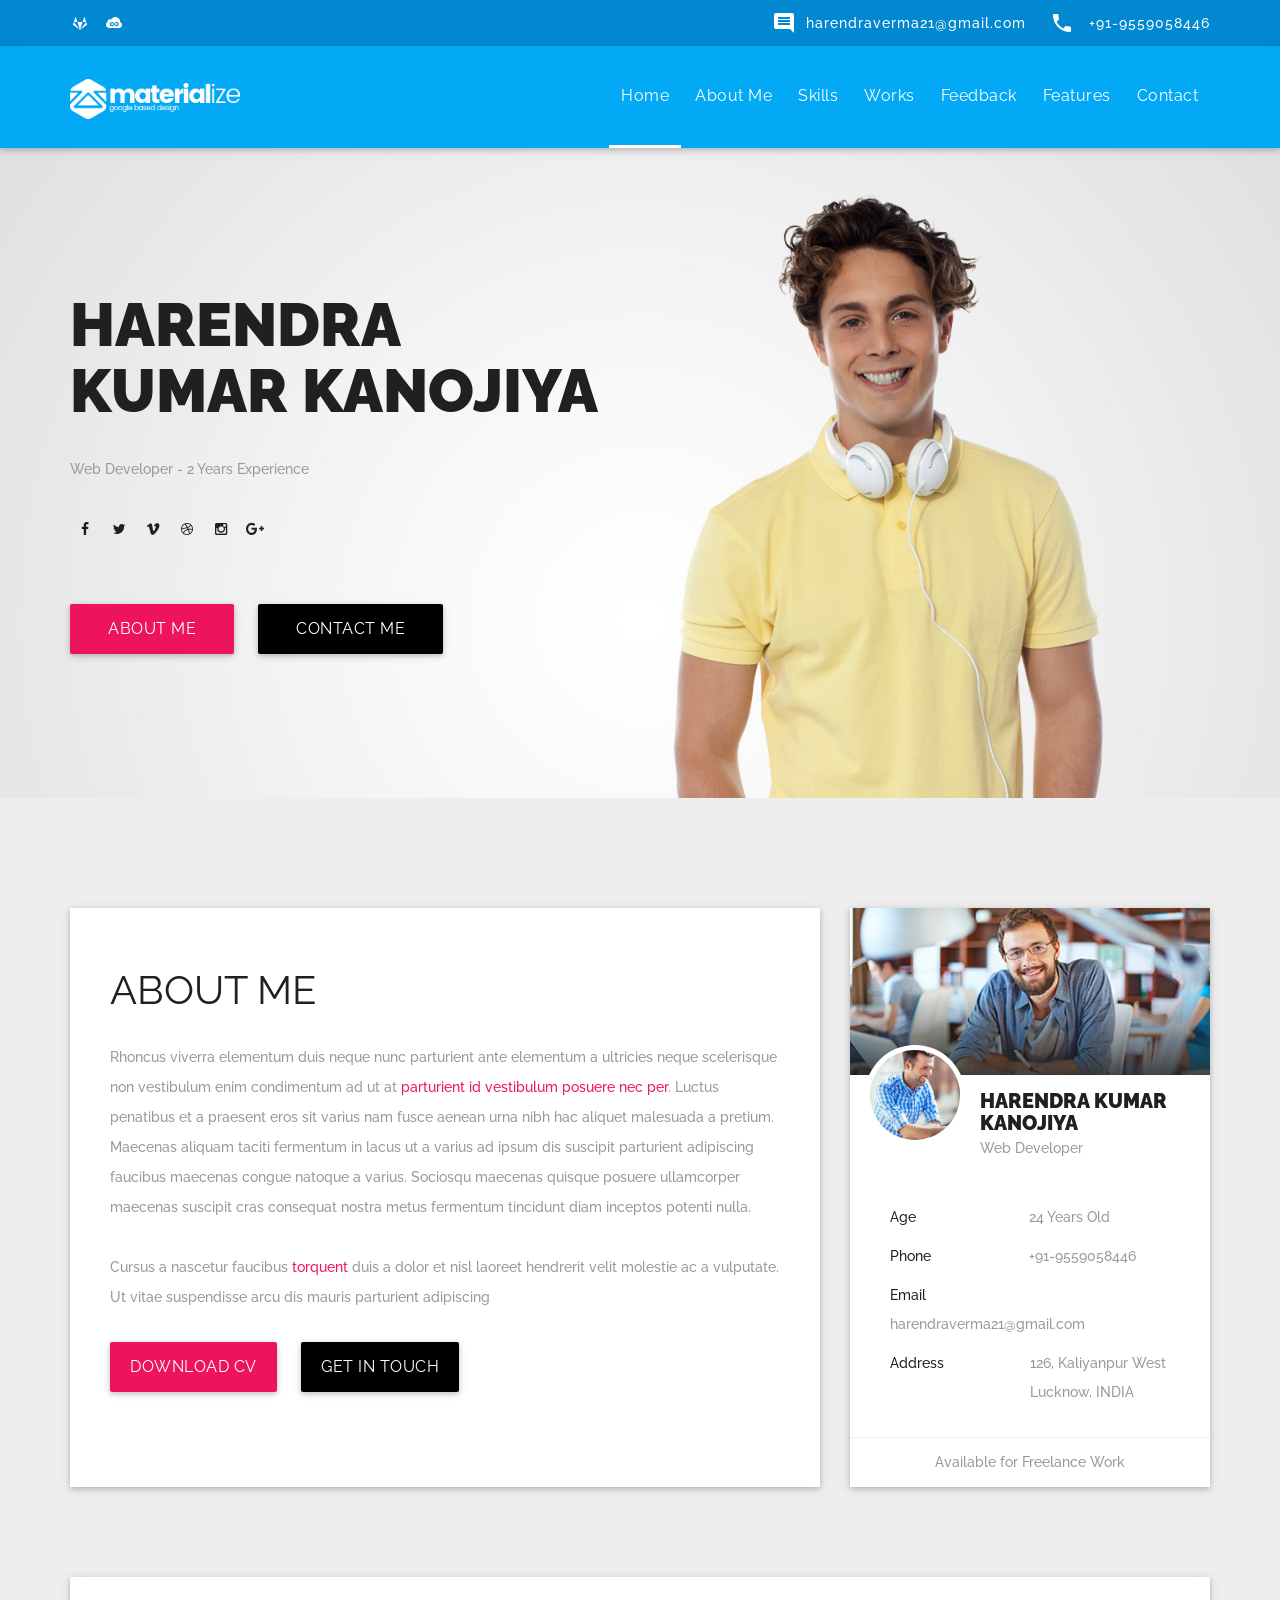
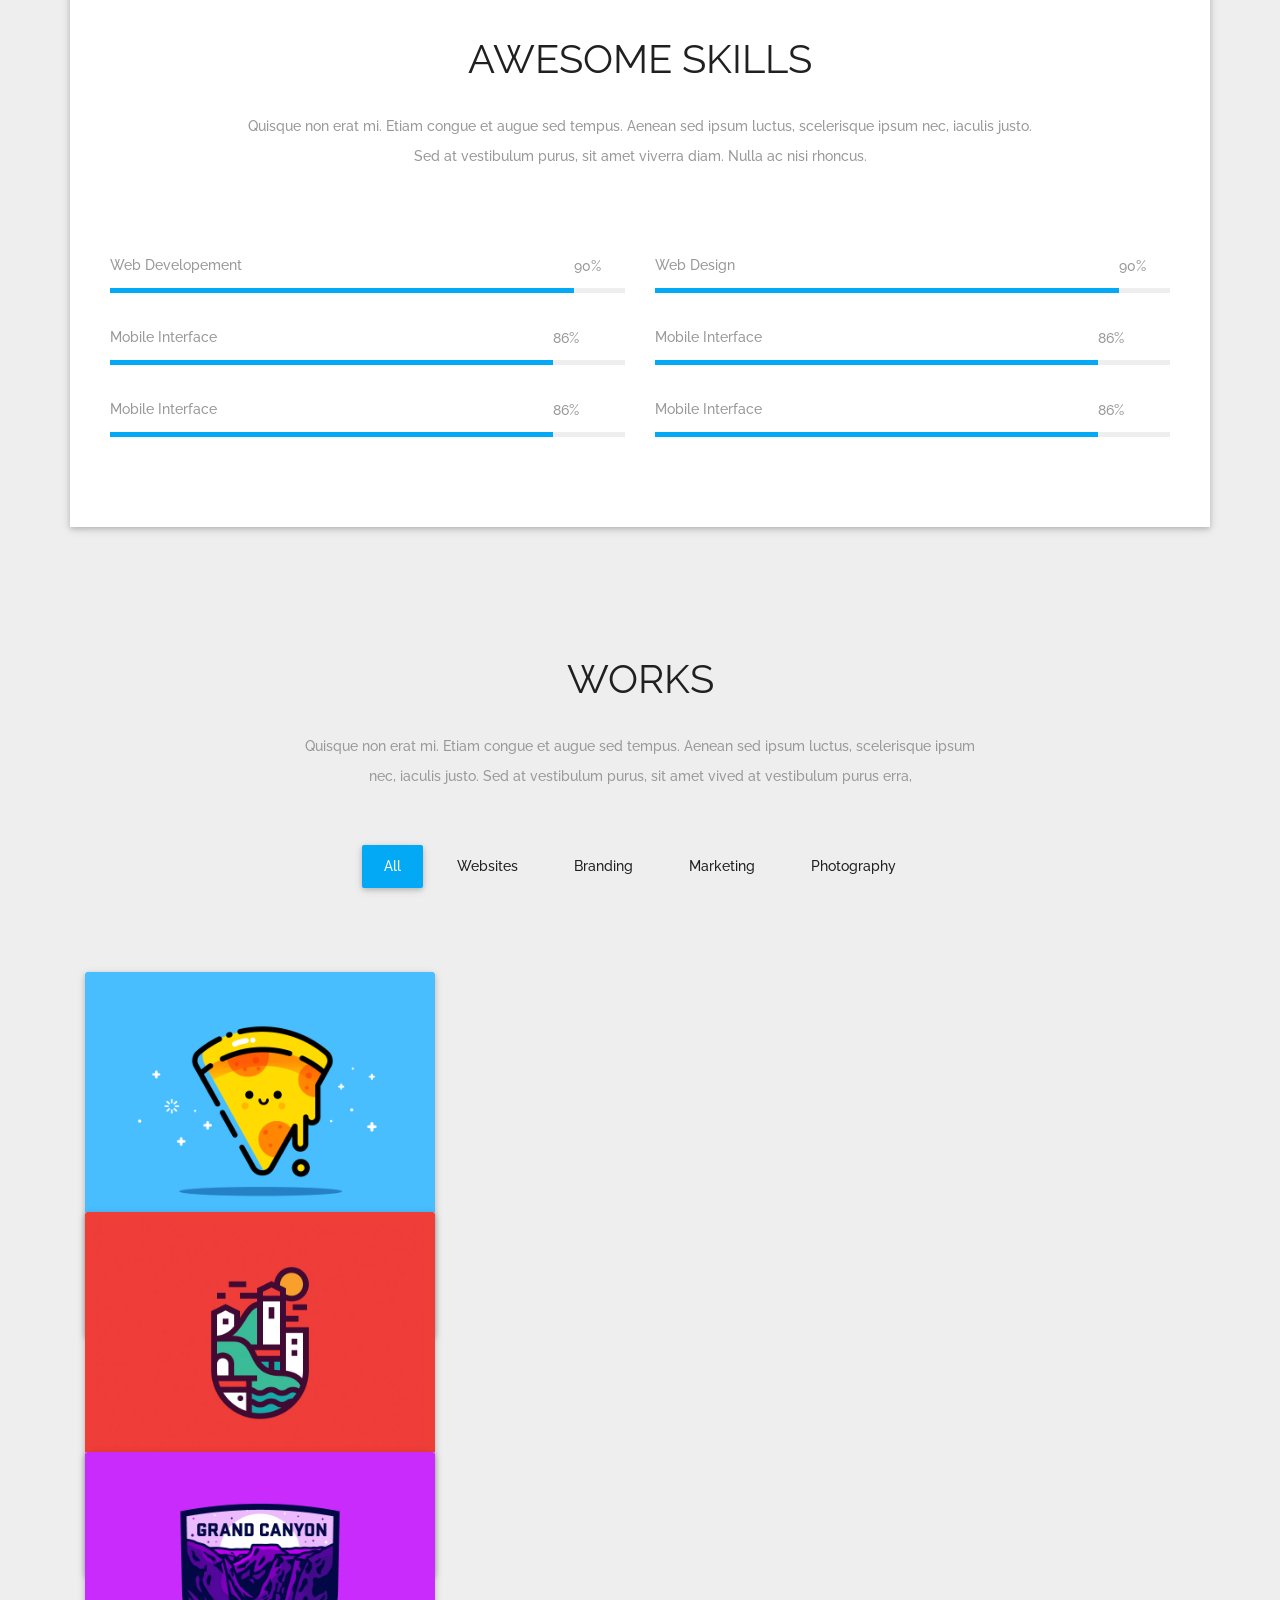
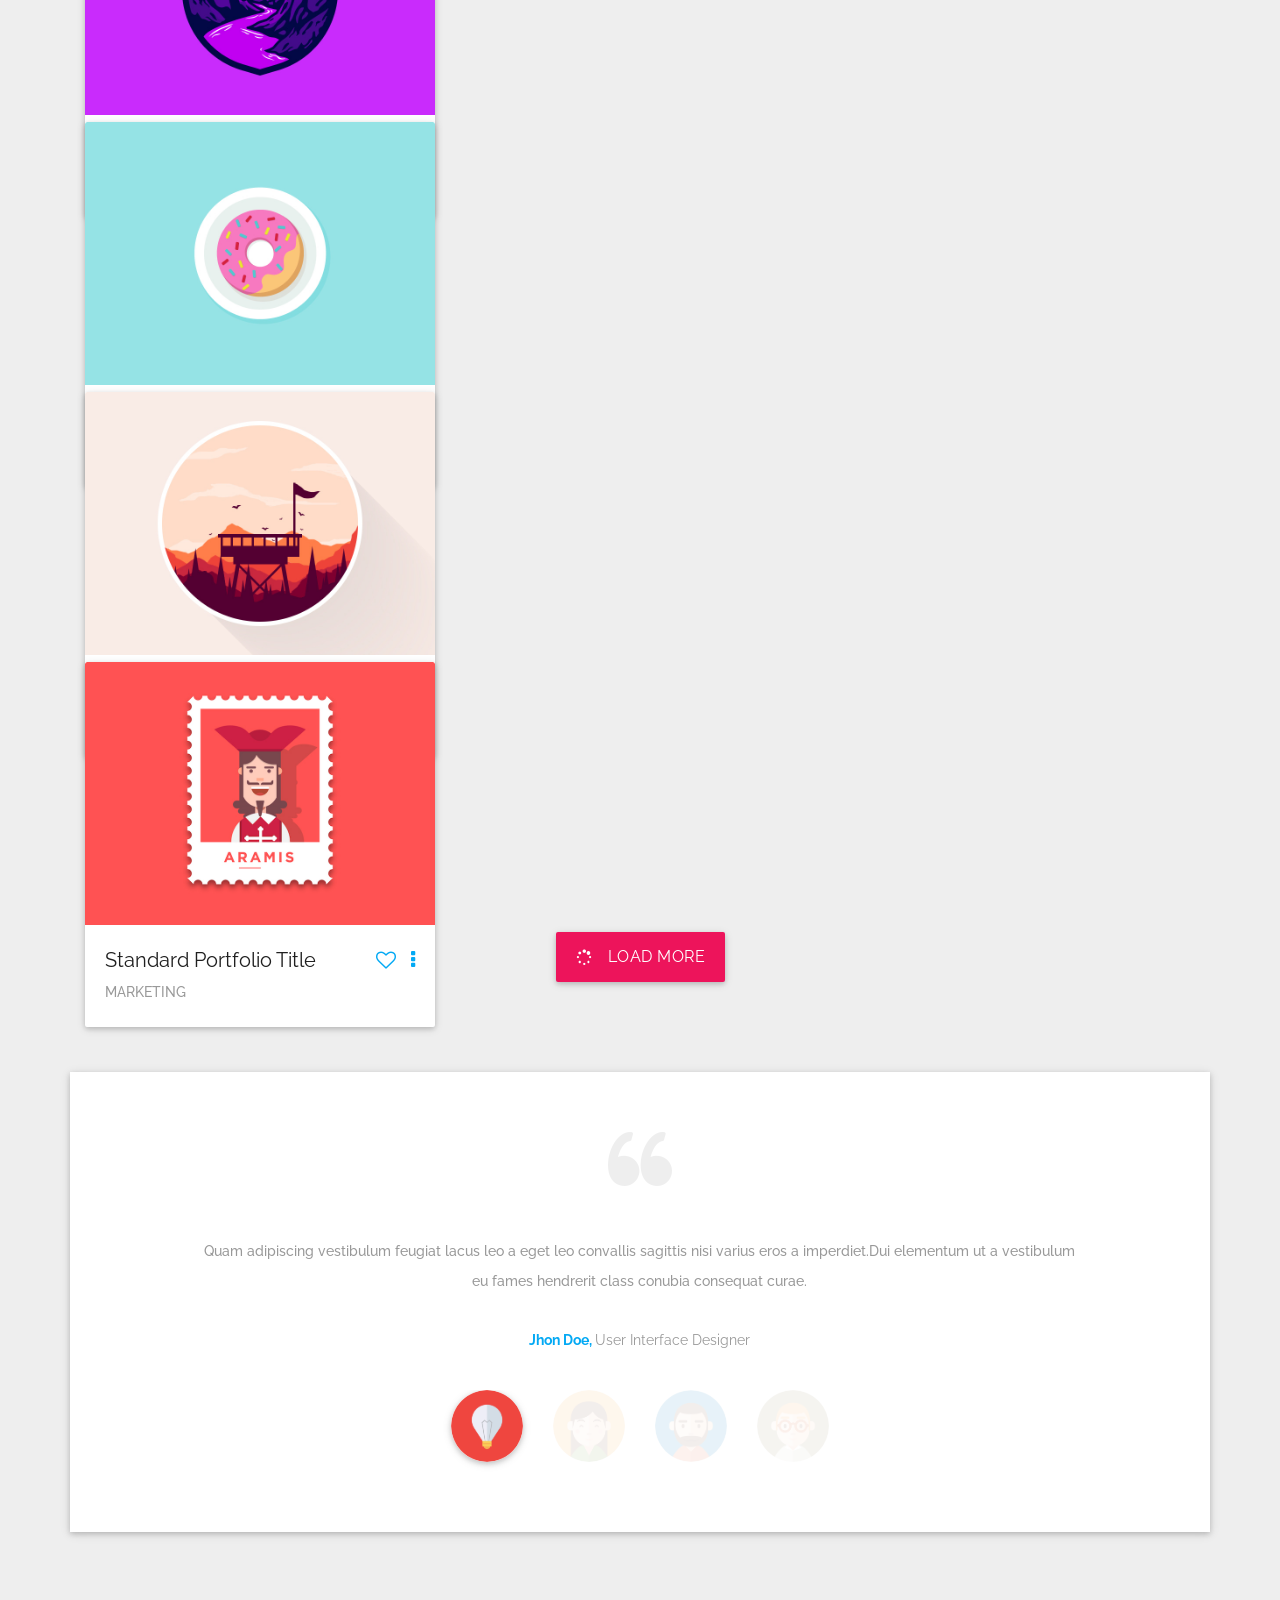
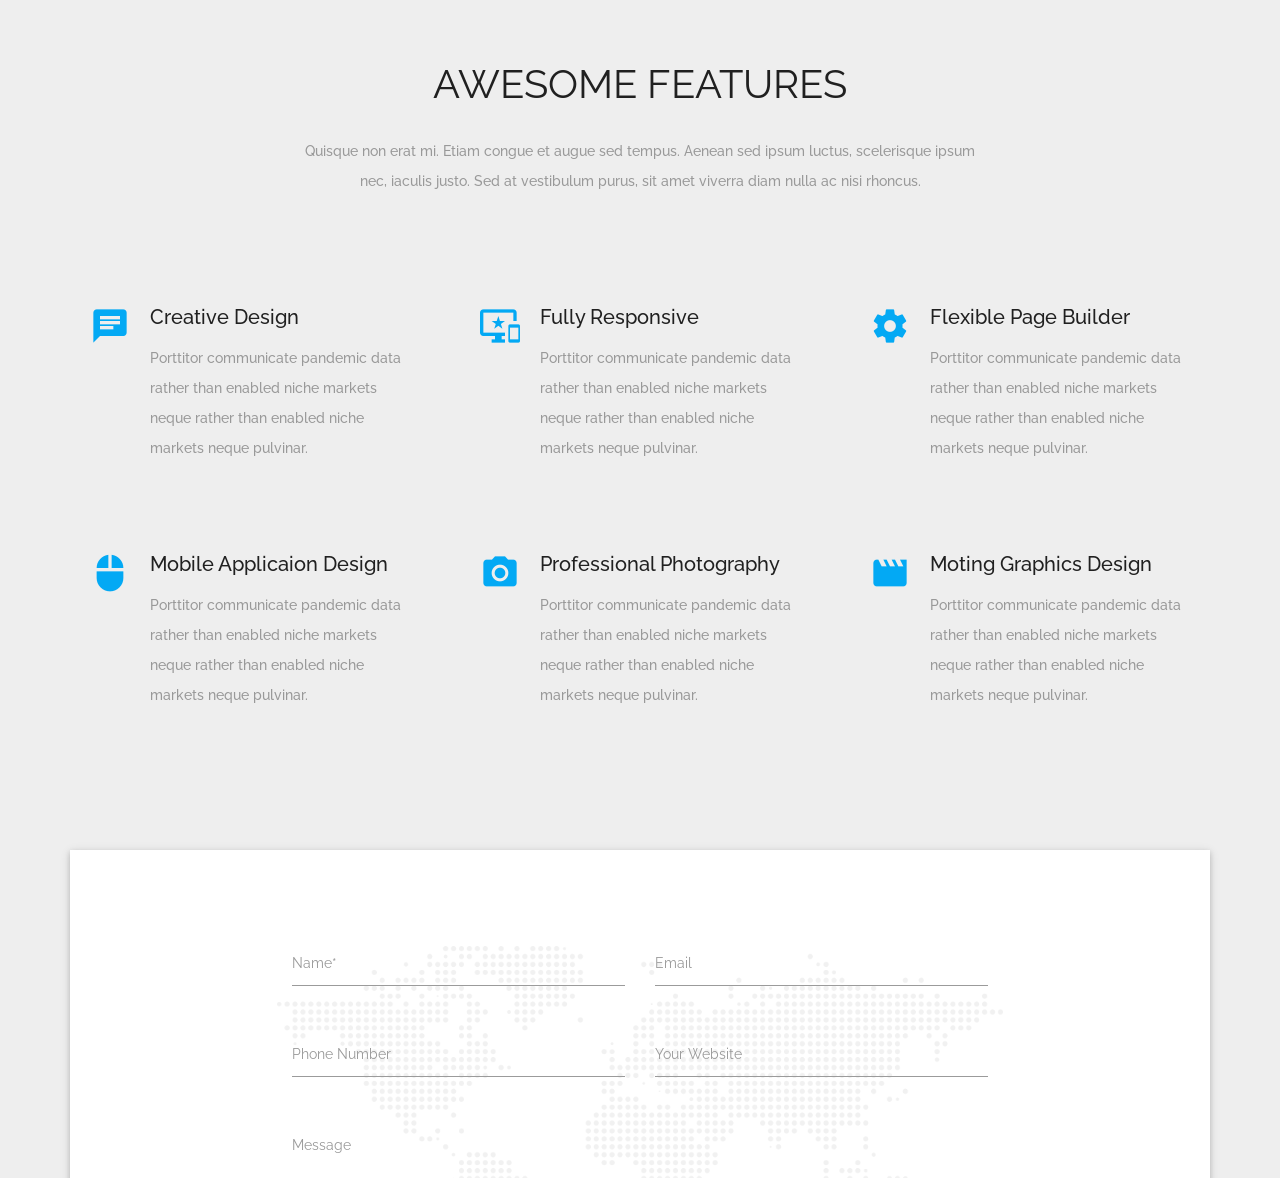
==== commit 43e0d2eb: "test" ====
--- a/index.html
+++ b/index.html
@@ -179,7 +179,7 @@
 <div class="row">
 <div class="col-sm-6">
 <div class="progress-section">
-<span class="progress-title">Web Design</span>
+<span class="progress-title">Web Developement</span>
 <div class="progress">
 <div class="progress-bar brand-bg six-sec-ease-in-out" role="progressbar" aria-valuenow="90" aria-valuemin="0" aria-valuemax="100">
 <span>90%</span>
